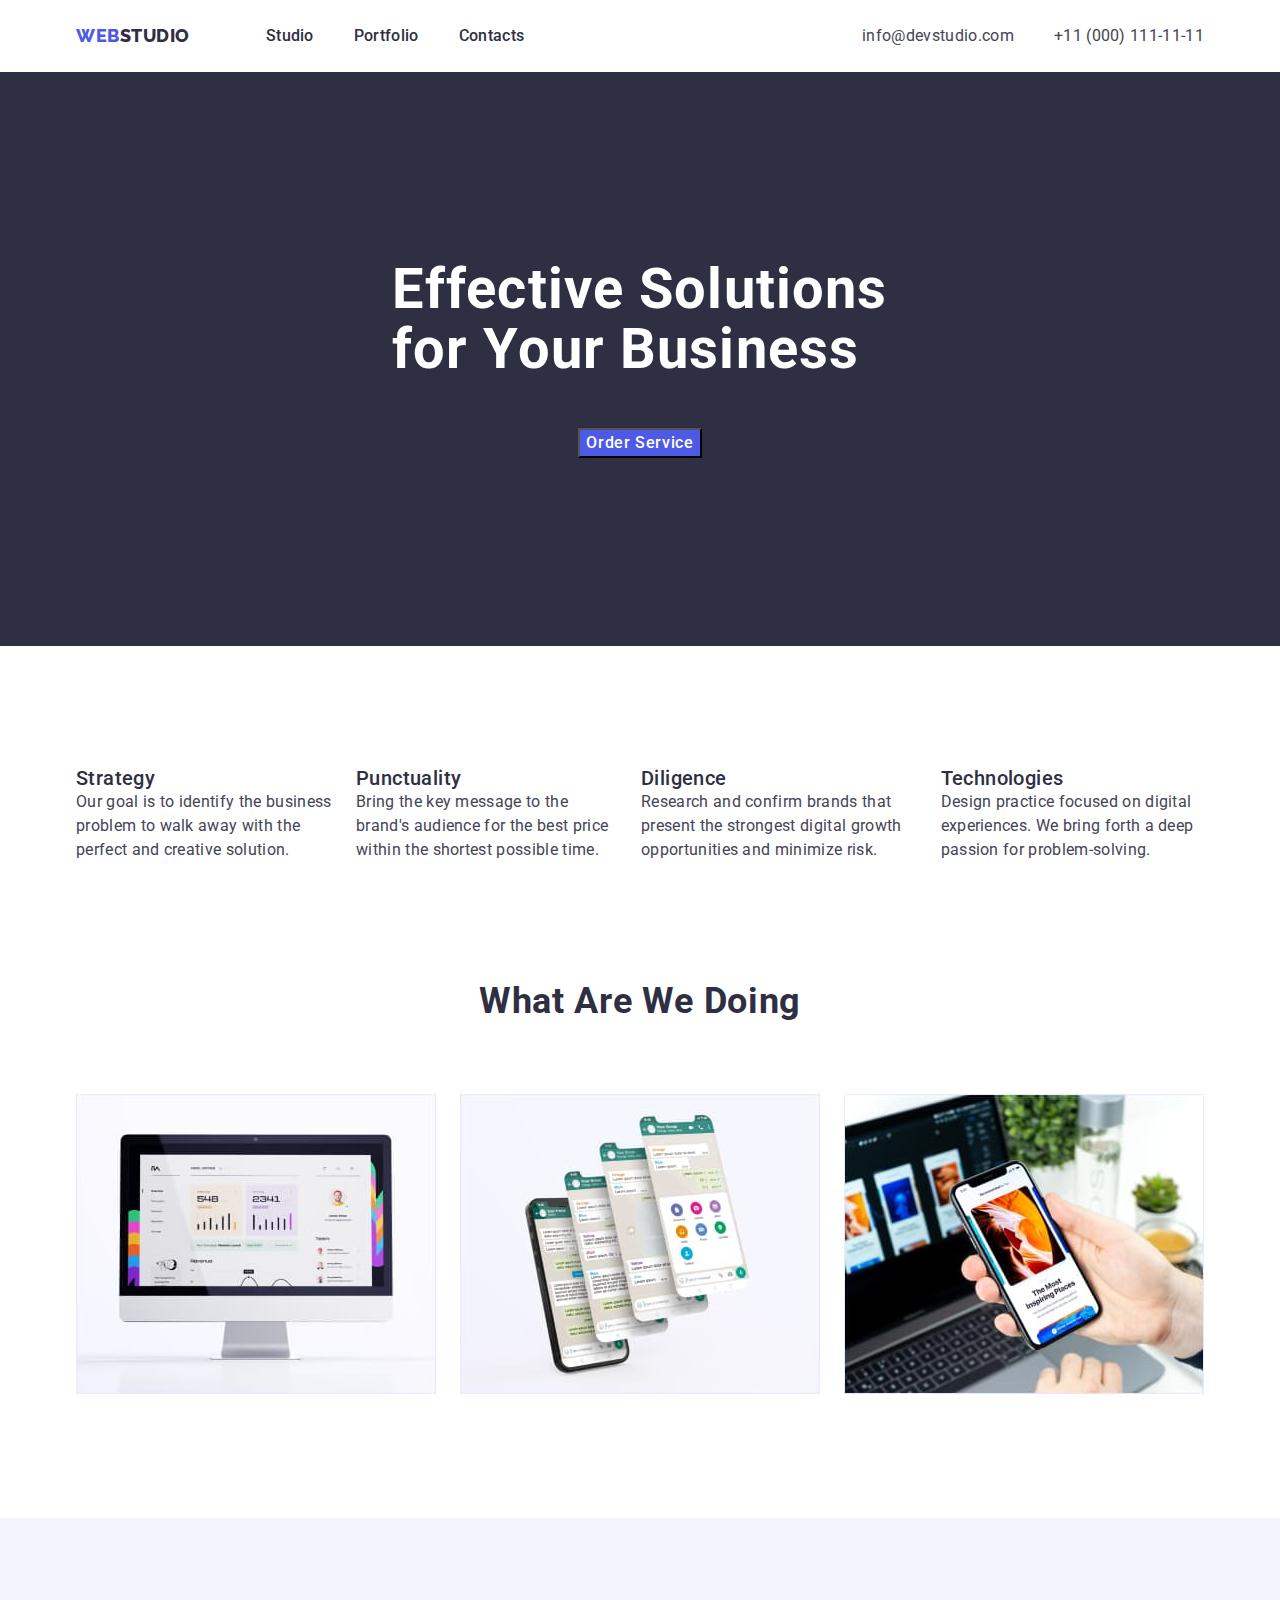
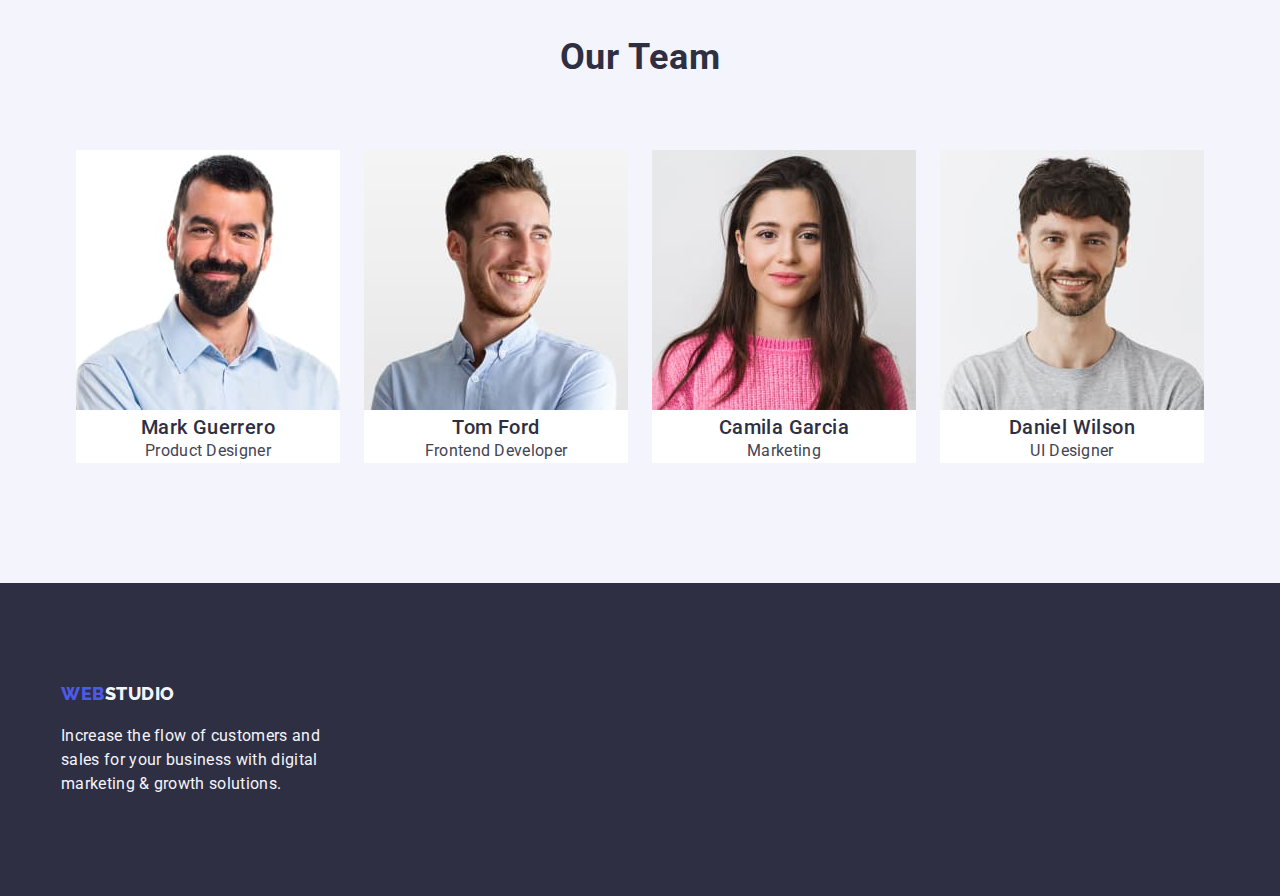
==== index.html @ 067ece96 "updated margins" ====
<!DOCTYPE html>
<html lang="en">
  <head>
    <meta charset="UTF-8" />
    <meta http-equiv="X-UA-Compatible" content="IE=edge" />
    <meta name="viewport" content="width=device-width, initial-scale=1.0" />
    <!-- normalize -->
    <link
      rel="stylesheet"
      href="https://cdnjs.cloudflare.com/ajax/libs/modern-normalize/1.0.0/modern-normalize.min.css"
    />
    <!-- fonts -->
    <link rel="preconnect" href="https://fonts.googleapis.com" />
    <link rel="preconnect" href="https://fonts.gstatic.com" crossorigin />
    <link
      href="https://fonts.googleapis.com/css2?family=Raleway:wght@800&family=Roboto:wght@400;500;700;900&display=swap"
      rel="stylesheet"
    />
    <!-- styles -->
    <link rel="stylesheet" href="./css/styles.css" />
    <title>WebStudio</title>
  </head>
  <body>
    <header class="header">
      <div class="container header-container">
        <nav class="header-nav nav-container">
          <a href="./index.html" class="logo link"
            >Web<span class="logo-secondary">Studio</span></a
          >
          <ul class="list list-container">
            <li><a class="link header-nav" href="./index.html">Studio</a></li>
            <li>
              <a class="link header-nav" href="./portfolio.html">Portfolio</a>
            </li>
            <li><a class="link header-nav" href="">Contacts</a></li>
          </ul>
        </nav>
        <address class="header-nav adress-container">
          <ul class="list sub-adress-container">
            <li>
              <a class="link address" href="mailto:info@devstudio.com"
                >info@devstudio.com</a
              >
            </li>
            <li>
              <a class="link address" href="tel:+110001111111"
                >+11 (000) 111-11-11</a
              >
            </li>
          </ul>
        </address>
      </div>
    </header>
    <main>
      <!-- hero -->
      <section class="hero">
        <div class="container hero-container">
          <h1 class="hero-caption">Effective Solutions for Your Business</h1>
          <button type="button" class="button hero-button">
            Order Service
          </button>
        </div>
      </section>

      <!-- ---goals--- -->
      <section>
        <div class="container goals-container">
          <h2 hidden class="hiden">Our goals</h2>
          <ul class="list goals-wrap">
            <li class="goal-card">
              <h3 class="goals-subtitle">Strategy</h3>
              <p class="goals">
                Our goal is to identify the business problem to walk away with
                the perfect and creative solution.
              </p>
            </li>
            <li class="goal-card">
              <h3 class="goals-subtitle">Punctuality</h3>
              <p class="goals">
                Bring the key message to the brand's audience for the best price
                within the shortest possible time.
              </p>
            </li>
            <li class="goal-card">
              <h3 class="goals-subtitle">Diligence</h3>
              <p class="goals">
                Research and confirm brands that present the strongest digital
                growth opportunities and minimize risk.
              </p>
            </li>
            <li class="goal-card">
              <h3 class="goals-subtitle">Technologies</h3>
              <p class="goals">
                Design practice focused on digital experiences. We bring forth a
                deep passion for problem-solving.
              </p>
            </li>
          </ul>
        </div>
      </section>
      <!-- ----what are we doing--- -->
      <section class="examples">
        <div class="container">
          <h2 class="sections-title">What are we doing</h2>
          <ul class="list examples-wrap">
            <li>
              <img
                src="./images/img1.jpg"
                alt="web site on destop"
                width="360"
                height="300"
              />
            </li>
            <li>
              <img
                src="./images/img2.jpg"
                alt="web site on phone"
                width="360"
                height="300"
              />
            </li>
            <li>
              <img
                src="./images/img3.jpg"
                alt="laptop and phone"
                width="360"
                height="300"
              />
            </li>
          </ul>
        </div>
      </section>
      <!----our team--- -->
      <section class="our-team">
        <div class="container">
          <h2 class="sections-title">Our Team</h2>
          <ul class="list team-wrap">
            <li class="team-card">
              <img
                src="./images/mark.jpg"
                alt="Mark Guerrero"
                width="264"
                height="260"
              />
              <h3 class="worker-name">Mark Guerrero</h3>
              <p class="job-description">Product Designer</p>
            </li>
            <li class="team-card">
              <img
                src="./images/tom.jpg"
                alt="Tom Ford"
                width="264"
                height="260"
              />
              <h3 class="worker-name">Tom Ford</h3>
              <p class="job-description">Frontend Developer</p>
            </li>
            <li class="team-card">
              <img
                src="./images/camila.jpg"
                alt="Camila Garcia"
                width="264"
                height="260"
              />
              <h3 class="worker-name">Camila Garcia</h3>
              <p class="job-description">Marketing</p>
            </li>
            <li class="team-card">
              <img
                src="./images/daniel.jpg"
                alt="Daniel Wilson"
                width="264"
                height="260"
              />
              <h3 class="worker-name">Daniel Wilson</h3>
              <p class="job-description">UI Designer</p>
            </li>
          </ul>
        </div>
      </section>
    </main>
    <footer class="footer">
      <div class="container footer-container">
        <a href="./index.html" class="logo link"
          >Web<span class="logo-secondary-alt">Studio</span></a
        >
        <p class="footer-text">
          Increase the flow of customers and sales for your business with
          digital marketing & growth solutions.
        </p>
      </div>
    </footer>
  </body>
</html>
---- css/styles.css ----
/* pallete */
/* iris rgba(77, 90, 229, 1) links colors*/
/* ocean rgba(64, 75, 191, 1) */
/* NAVY BLUE rgba(46, 47, 66, 1) overlay color*/
/* SLATE rgba(67, 68, 85, 1) body text color*/
/* cloud-color rgba(244, 244, 253, 1) */

*,
*::before,
*::after {
  box-sizing: border-box;
}

p,
h1,
h2,
h3,
h4,
h5,
h6 {
  margin: 0;
}

ul,
ol {
  margin: 0;
  padding: 0;
}

:root {
  --primary-text-color: #434455;
  --secondary-color: #ffffff;
  --navy-blue: #2e2f42;
  --links-text-color: #4d5ae5;
  --cloud-color: #f4f4fd;
  --ocean: #404bbf;
}

.list {
  list-style: none;
}

body {
  color: var(--primary-text-color);
  font-family: "Roboto", sans-serif;
  background-color: var(--secondary-color);
}

.container {
  max-width: 1158px;
  padding-left: 15px;
  padding-right: 15px;
  margin: 0 auto;
  /* outline: 2px solid red; */
}

/* ----------HEADER--------- */
.header-container {
  display: flex;
  align-items: center;
}

.nav-container {
  display: flex;
  align-items: center;
}

.list-container {
  display: flex;
  align-items: center;
  margin-top: 24px;
  margin-bottom: 24px;
  gap: 40px;
}

.adress-container {
  margin-left: auto;
}

.sub-adress-container {
  display: flex;
  align-items: center;
  gap: 40px;
}

.header {
  font-size: 16px;
  line-height: 1.5;
}

.logo {
  font-family: "Raleway", sans-serif;
  font-weight: 800;
  font-size: 18px;
  line-height: 1.17;
  color: var(--links-text-color);
  letter-spacing: 0.03em;
  text-decoration: none;
  text-transform: uppercase;
  margin-right: 76px;
}

.logo-secondary {
  color: var(--navy-blue);
}

.logo-secondary-alt {
  color: var(--cloud-color);
}

.header-nav {
  font-family: inherit;
  font-weight: 500;
  letter-spacing: 0.02em;
  color: var(--navy-blue);
  font-style: normal;
}

.address {
  font-family: inherit;
  font-weight: 400;
  font-style: normal;
  letter-spacing: 0.02em;
  color: var(--primary-text-color);
}

.link {
  text-decoration: none;
}

.link:hover,
.link:focus {
  color: var(--ocean);
}

/* ----------HERO--------- */
.hero {
  background-color: var(--navy-blue);
  padding: 188px;
}

.hero-container {
  /* display: block;
  height: 600px; */
}

.hero-caption {
  font-family: "Roboto";
  font-size: 56px;
  line-height: 1.07;
  letter-spacing: 0.02em;
  color: var(--secondary-color);
  display: block;
  width: 496px;
  margin-left: auto;
  margin-right: auto;
  margin-bottom: 48px;
}

/* ----------buttons--------- */
.button {
  font-family: "Roboto", sans-serif;
  font-weight: 500;
  font-size: 16px;
  line-height: 1.5;
  letter-spacing: 0.04em;
  cursor: pointer;
}

.button:hover,
.button:focus {
  background-color: var(--ocean);
  color: var(--secondary-color);
}

/* ----------button hero--------- */
.hero-button {
  color: var(--secondary-color);
  background-color: var(--links-text-color);
  display: block;
  margin: auto;
}

/* --------buttons portfolio------- */
.portfolio-button {
  background-color: var(--cloud-color);
  color: var(--links-text-color);
}

/* ----------GOALS--------- */

.goals-container {
  margin-top: 120px;
  margin-bottom: 120px;
}

.goals-wrap {
  display: flex;
  align-items: center;
  gap: 24px;
}

.goals {
  font-size: 16px;
  line-height: 1.5;
  letter-spacing: 0.02em;
}

.goal-card {
  width: calc((100%-72px) / 4);
}
.goals-subtitle {
  font-weight: 500;
  font-size: 20px;
  line-height: 1.2;
  letter-spacing: 0.02em;
  color: var(--navy-blue);
}

/* -------WHAT ARE WE DOING------ */
.examples-wrap {
  display: flex;
  align-items: center;
  gap: 24px;
  margin-bottom: 120px;
}

.sections-title {
  font-size: 36px;
  line-height: 1.11;
  text-align: center;
  letter-spacing: 0.02em;
  text-transform: capitalize;
  color: var(--navy-blue);
  margin-bottom: 72px;
}

.hidden {
  position: absolute;
  white-space: nowrap;
  width: 1px;
  height: 1px;
  overflow: hidden;
  border: 0;
  padding: 0;
  clip: rect(0 0 0 0);
  clip-path: inset(50%);
  margin: -1px;
}

/* ----------OUR TEAM--------- */
.team-wrap {
  display: flex;
  align-items: center;
  gap: 24px;
}

.our-team {
  background-color: var(--cloud-color);
  text-align: center;
  letter-spacing: 0.02em;
  padding: 120px 0;
}

.team-card {
  background-color: var(--secondary-color);
}

.worker-name {
  color: var(--navy-blue);
  font-weight: 500;
  font-size: 20px;
  line-height: 1.2;
  letter-spacing: 0.02em;
}

.job-description {
  font-size: 16px;
  line-height: 1.5;
}
/* ----------FOOTER--------- */

.footer-container {
  padding: 100px 0;
}

.footer {
  font-size: 16px;
  line-height: 1.5;
  letter-spacing: 0.02em;
  background-color: var(--navy-blue);
  color: var(--cloud-color);
}

.footer-text {
  display: block;
  width: 264px;
  margin-top: 17.5px;
}

/* ------PAGE 2----- */

/* PROJECTS EXAMPLE */
.examples {
  text-decoration: none;
}

.example-title {
  font-family: inherit;
  font-style: normal;
  font-weight: 500;
  font-size: 20px;
  line-height: 1.2;
  letter-spacing: 0.02em;
  color: var(--navy-blue);
}

.example-description {
  font-family: inherit;
  font-size: 16px;
  line-height: 1.5;
  letter-spacing: 0.02em;
  color: var(--primary-text-color);
}
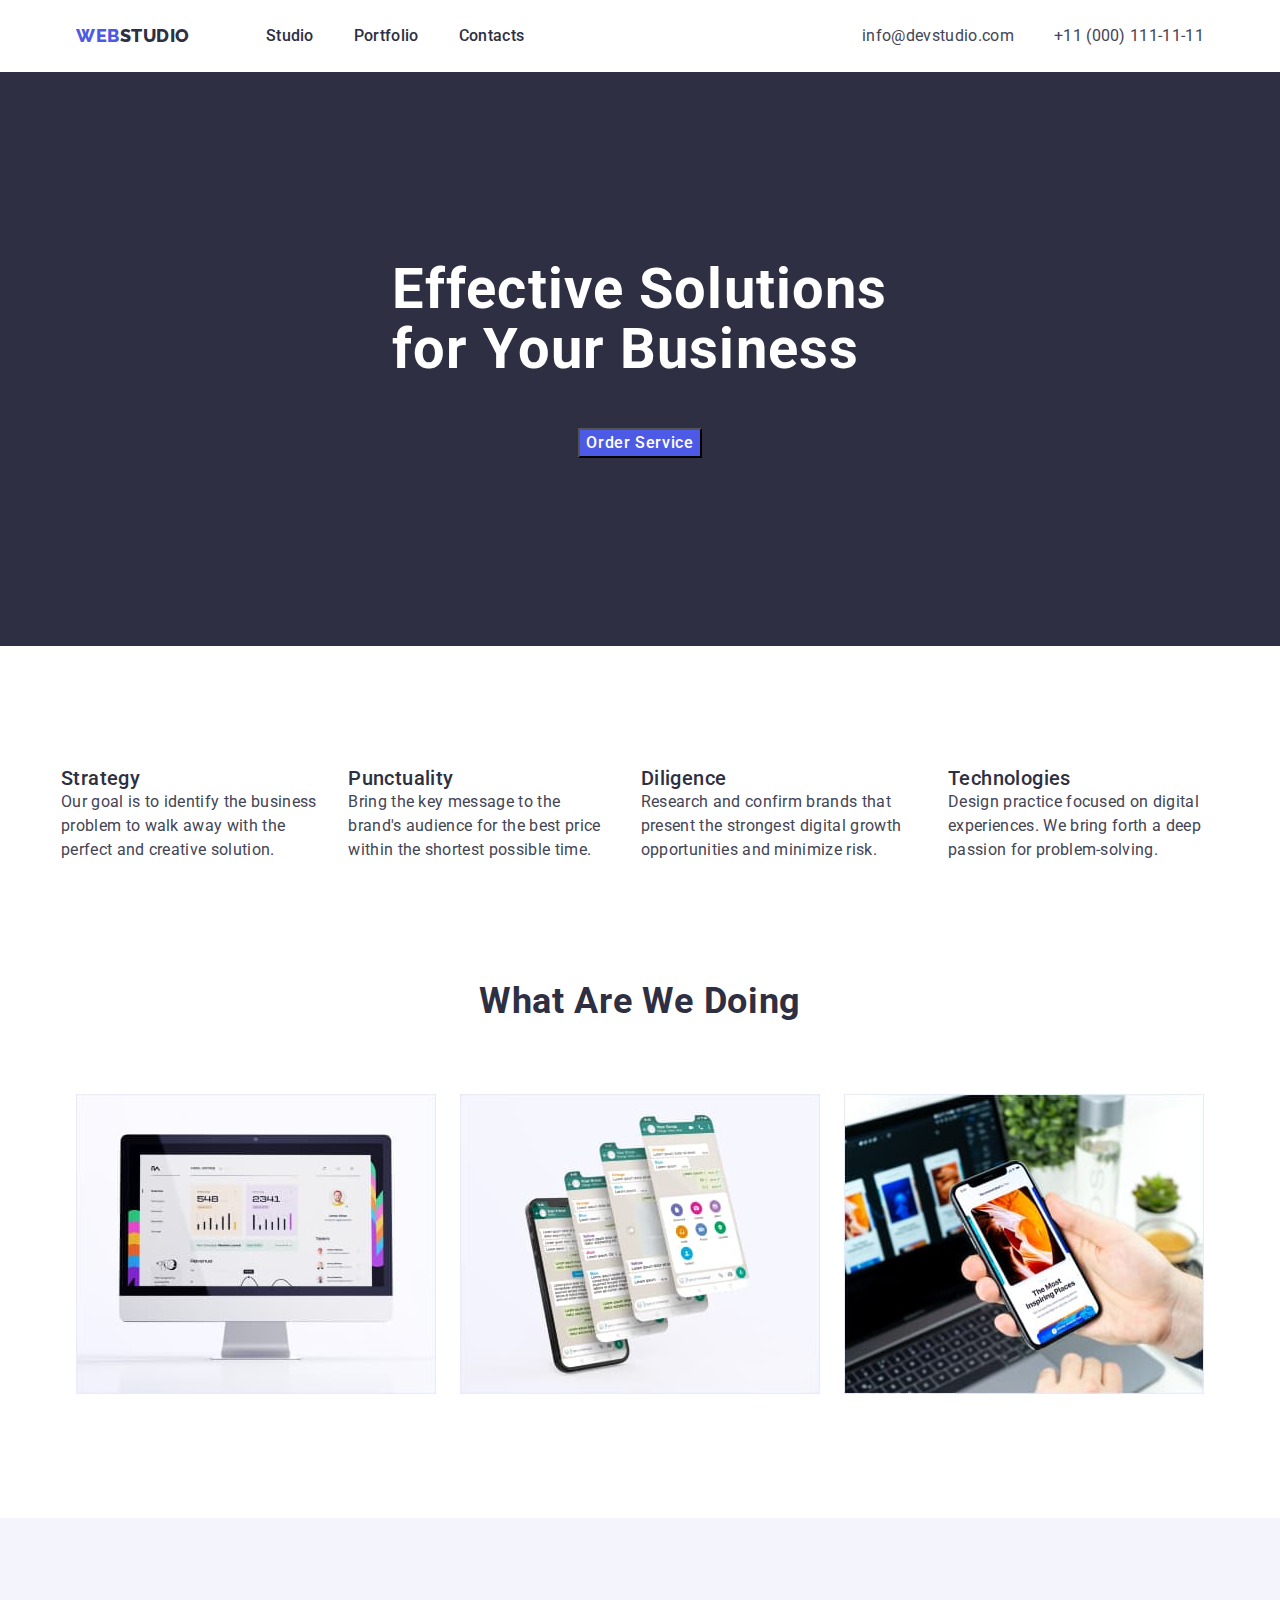
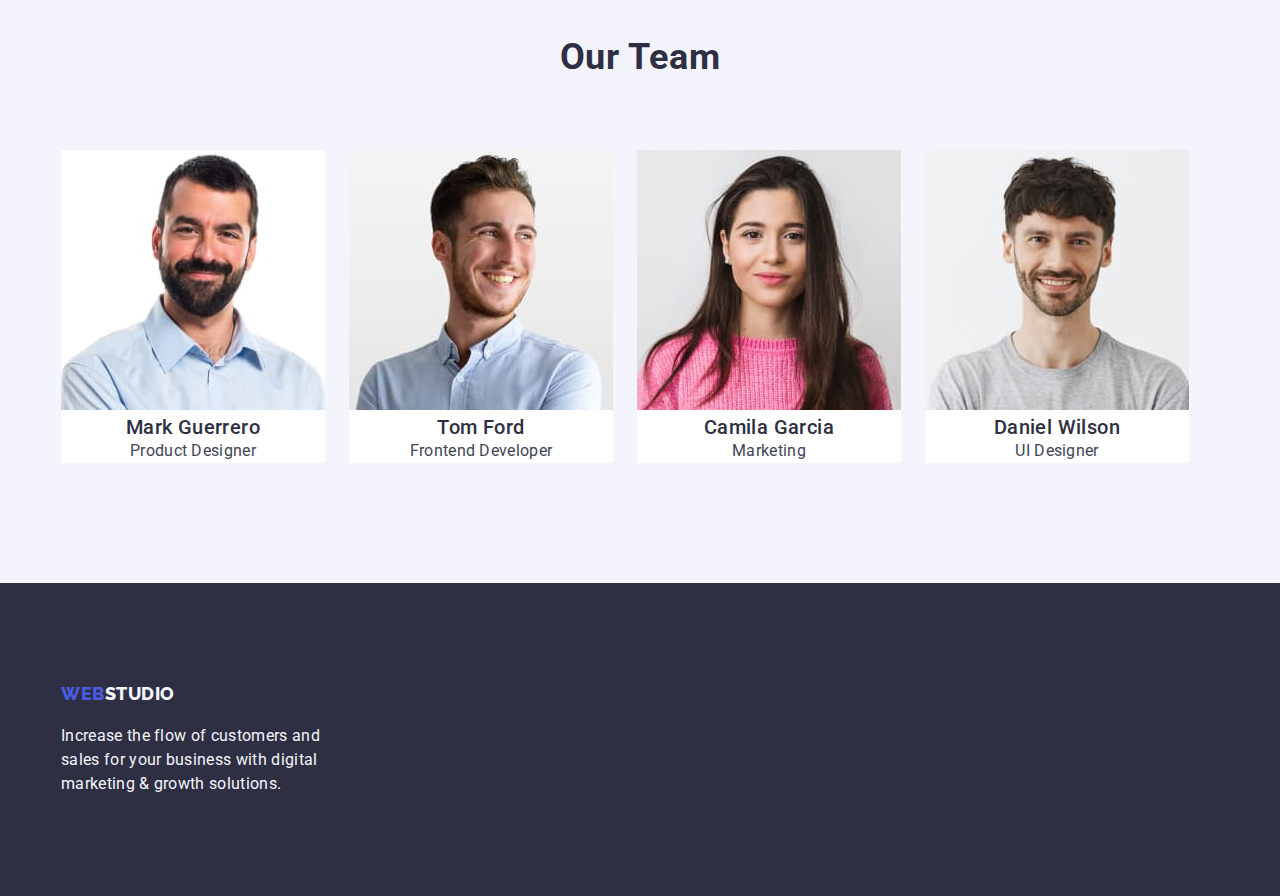
==== commit 172ee90f: "paddings corrections" ====
--- a/index.html
+++ b/index.html
@@ -132,7 +132,7 @@
       </section>
       <!----our team--- -->
       <section class="our-team">
-        <div class="container">
+        <div class="container team-container">
           <h2 class="sections-title">Our Team</h2>
           <ul class="list team-wrap">
             <li class="team-card">
--- a/css/styles.css
+++ b/css/styles.css
@@ -136,12 +136,10 @@
 /* ----------HERO--------- */
 .hero {
   background-color: var(--navy-blue);
-  padding: 188px;
 }
 
 .hero-container {
-  /* display: block;
-  height: 600px; */
+  padding: 188px 0;
 }
 
 .hero-caption {
@@ -190,8 +188,7 @@
 /* ----------GOALS--------- */
 
 .goals-container {
-  margin-top: 120px;
-  margin-bottom: 120px;
+  padding: 120px 0;
 }
 
 .goals-wrap {
@@ -222,7 +219,7 @@
   display: flex;
   align-items: center;
   gap: 24px;
-  margin-bottom: 120px;
+  padding-bottom: 120px;
 }
 
 .sections-title {
@@ -255,11 +252,14 @@
   gap: 24px;
 }
 
+.team-container {
+  padding: 120px 0;
+}
+
 .our-team {
   background-color: var(--cloud-color);
   text-align: center;
   letter-spacing: 0.02em;
-  padding: 120px 0;
 }
 
 .team-card {
@@ -301,6 +301,16 @@
 /* ------PAGE 2----- */
 
 /* PROJECTS EXAMPLE */
+.filter-wrap {
+  display: flex;
+  flex-wrap: wrap;
+}
+
+.examples-wrap {
+  display: flex;
+  flex-wrap: wrap;
+}
+
 .examples {
   text-decoration: none;
 }
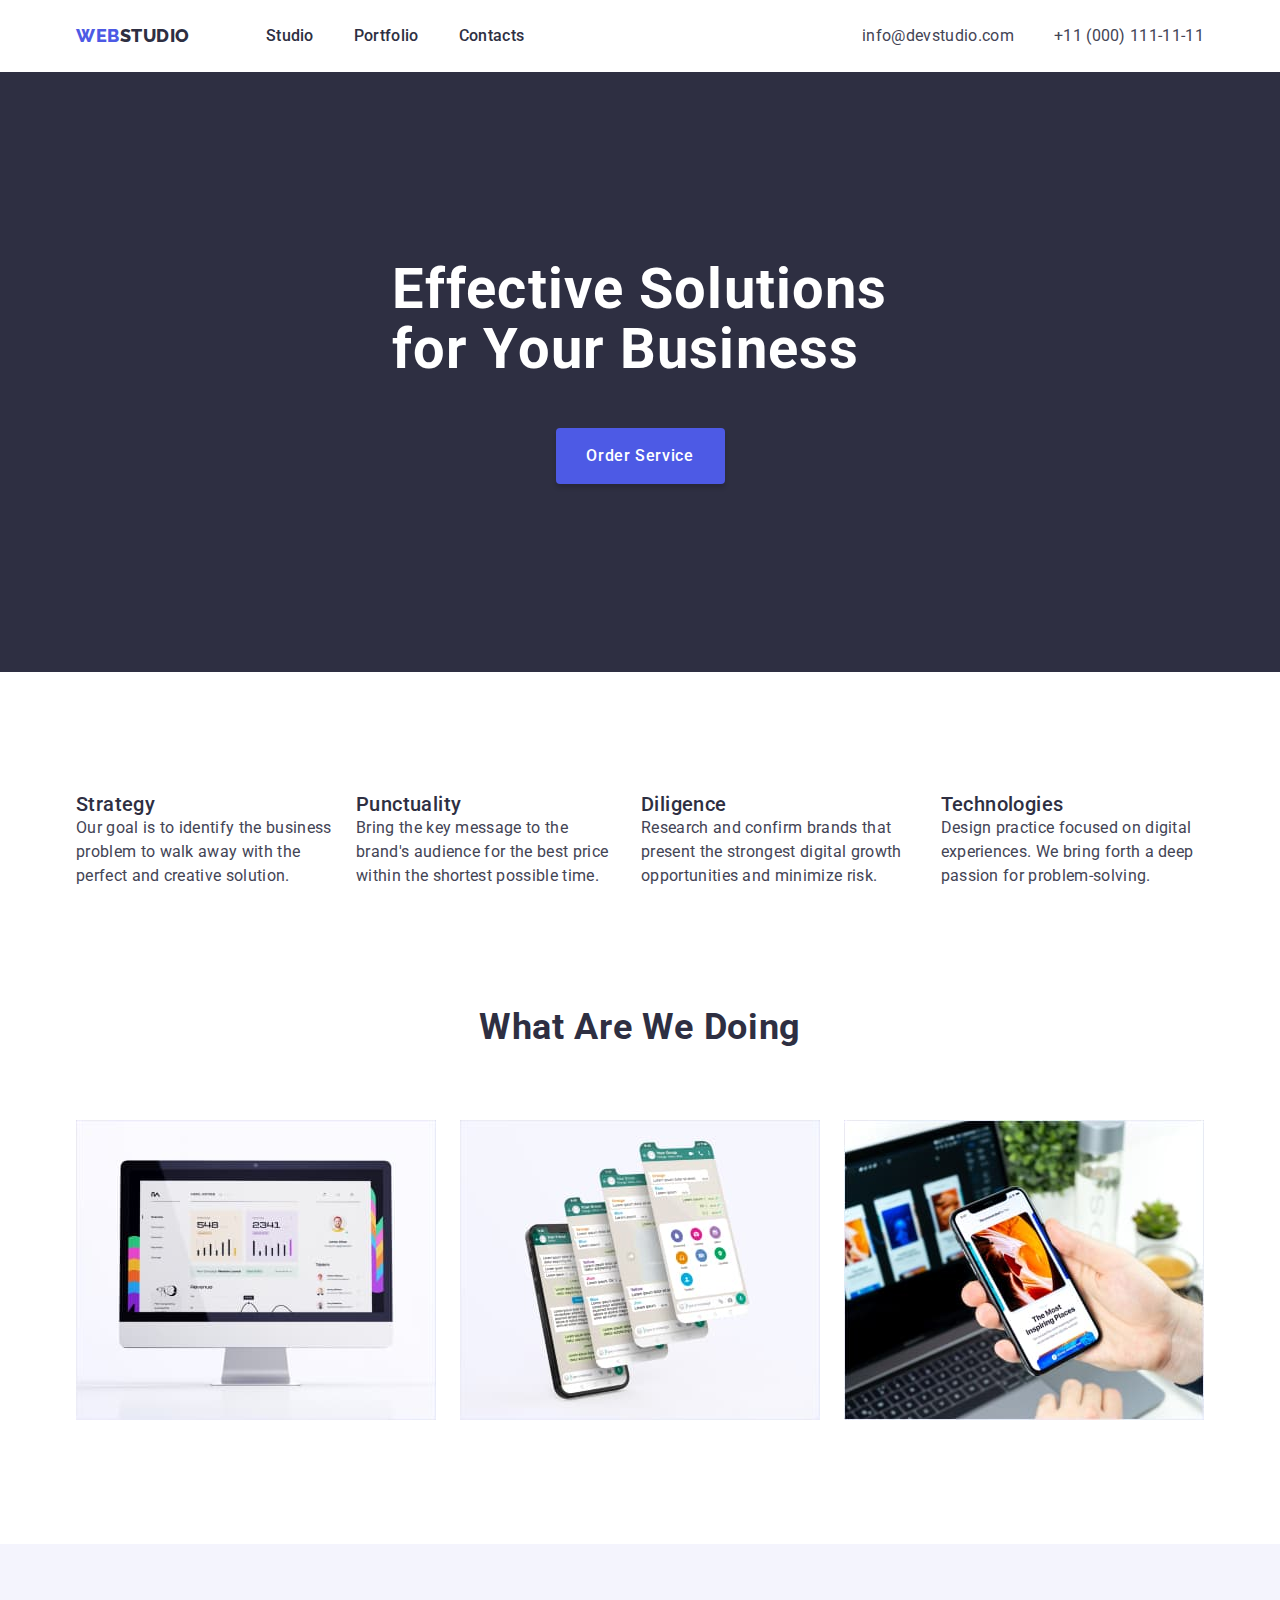
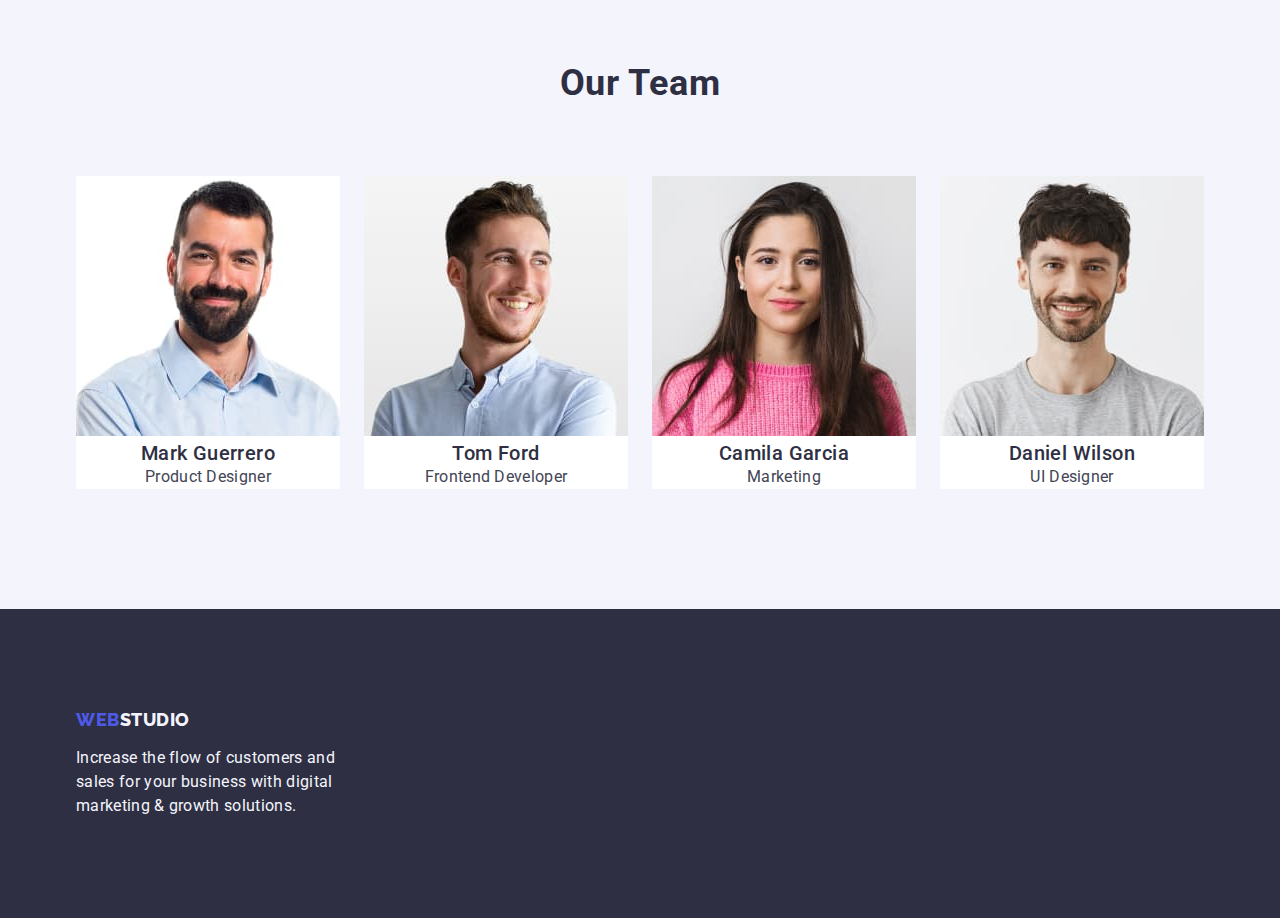
==== commit d4e86c43: "ready for send" ====
--- a/index.html
+++ b/index.html
@@ -63,7 +63,7 @@
       </section>
 
       <!-- ---goals--- -->
-      <section>
+      <section class="goals-section">
         <div class="container goals-container">
           <h2 hidden class="hiden">Our goals</h2>
           <ul class="list goals-wrap">
@@ -99,7 +99,7 @@
         </div>
       </section>
       <!-- ----what are we doing--- -->
-      <section class="examples">
+      <section class="examples-list">
         <div class="container">
           <h2 class="sections-title">What are we doing</h2>
           <ul class="list examples-wrap">
--- a/css/styles.css
+++ b/css/styles.css
@@ -5,11 +5,11 @@
 /* SLATE rgba(67, 68, 85, 1) body text color*/
 /* cloud-color rgba(244, 244, 253, 1) */
 
-*,
+/* *,
 *::before,
 *::after {
   box-sizing: border-box;
-}
+} */
 
 p,
 h1,
@@ -68,8 +68,6 @@
 .list-container {
   display: flex;
   align-items: center;
-  margin-top: 24px;
-  margin-bottom: 24px;
   gap: 40px;
 }
 
@@ -114,6 +112,8 @@
   letter-spacing: 0.02em;
   color: var(--navy-blue);
   font-style: normal;
+  padding-top: 24px;
+  padding-bottom: 24px;
 }
 
 .address {
@@ -136,10 +136,11 @@
 /* ----------HERO--------- */
 .hero {
   background-color: var(--navy-blue);
+  padding-top: 188px;
+  padding-bottom: 188px;
 }
 
 .hero-container {
-  padding: 188px 0;
 }
 
 .hero-caption {
@@ -163,6 +164,8 @@
   line-height: 1.5;
   letter-spacing: 0.04em;
   cursor: pointer;
+  border-radius: 4px;
+  border: none;
 }
 
 .button:hover,
@@ -177,17 +180,21 @@
   background-color: var(--links-text-color);
   display: block;
   margin: auto;
+  width: 169px;
+  height: 56px;
+  box-shadow: 0px 4px 4px rgba(0, 0, 0, 0.15);
 }
 
 /* --------buttons portfolio------- */
 .portfolio-button {
   background-color: var(--cloud-color);
   color: var(--links-text-color);
+  padding: 12px 24px 12px 24px;
 }
 
 /* ----------GOALS--------- */
 
-.goals-container {
+.goals-section {
   padding: 120px 0;
 }
 
@@ -215,11 +222,14 @@
 }
 
 /* -------WHAT ARE WE DOING------ */
+.examples-list {
+  padding-bottom: 120px;
+}
+
 .examples-wrap {
   display: flex;
   align-items: center;
   gap: 24px;
-  padding-bottom: 120px;
 }
 
 .sections-title {
@@ -246,6 +256,11 @@
 }
 
 /* ----------OUR TEAM--------- */
+.our-team {
+  padding-top: 120px;
+  padding-bottom: 120px;
+}
+
 .team-wrap {
   display: flex;
   align-items: center;
@@ -253,7 +268,6 @@
 }
 
 .team-container {
-  padding: 120px 0;
 }
 
 .our-team {
@@ -281,7 +295,6 @@
 /* ----------FOOTER--------- */
 
 .footer-container {
-  padding: 100px 0;
 }
 
 .footer {
@@ -290,12 +303,19 @@
   letter-spacing: 0.02em;
   background-color: var(--navy-blue);
   color: var(--cloud-color);
+  padding-top: 100px;
+  padding-bottom: 100px;
+}
+
+.footer .logo {
+  display: inline-block;
+  margin-bottom: 16px;
 }
 
 .footer-text {
   display: block;
   width: 264px;
-  margin-top: 17.5px;
+  /* margin-top: 16px; */
 }
 
 /* ------PAGE 2----- */
@@ -304,15 +324,23 @@
 .filter-wrap {
   display: flex;
   flex-wrap: wrap;
+  gap: 24px;
+  justify-content: center;
+  padding-bottom: 72px;
+  padding-top: 96px;
 }
 
 .examples-wrap {
   display: flex;
   flex-wrap: wrap;
+  row-gap: 48px;
+  column-gap: 24px;
 }
 
 .examples {
-  text-decoration: none;
+  border: 1px solid #e7e9fc;
+  display: inline-block;
+  padding-bottom: 32px;
 }
 
 .example-title {
@@ -323,6 +351,8 @@
   line-height: 1.2;
   letter-spacing: 0.02em;
   color: var(--navy-blue);
+  margin-bottom: 8px;
+  margin-top: 32px;
 }
 
 .example-description {
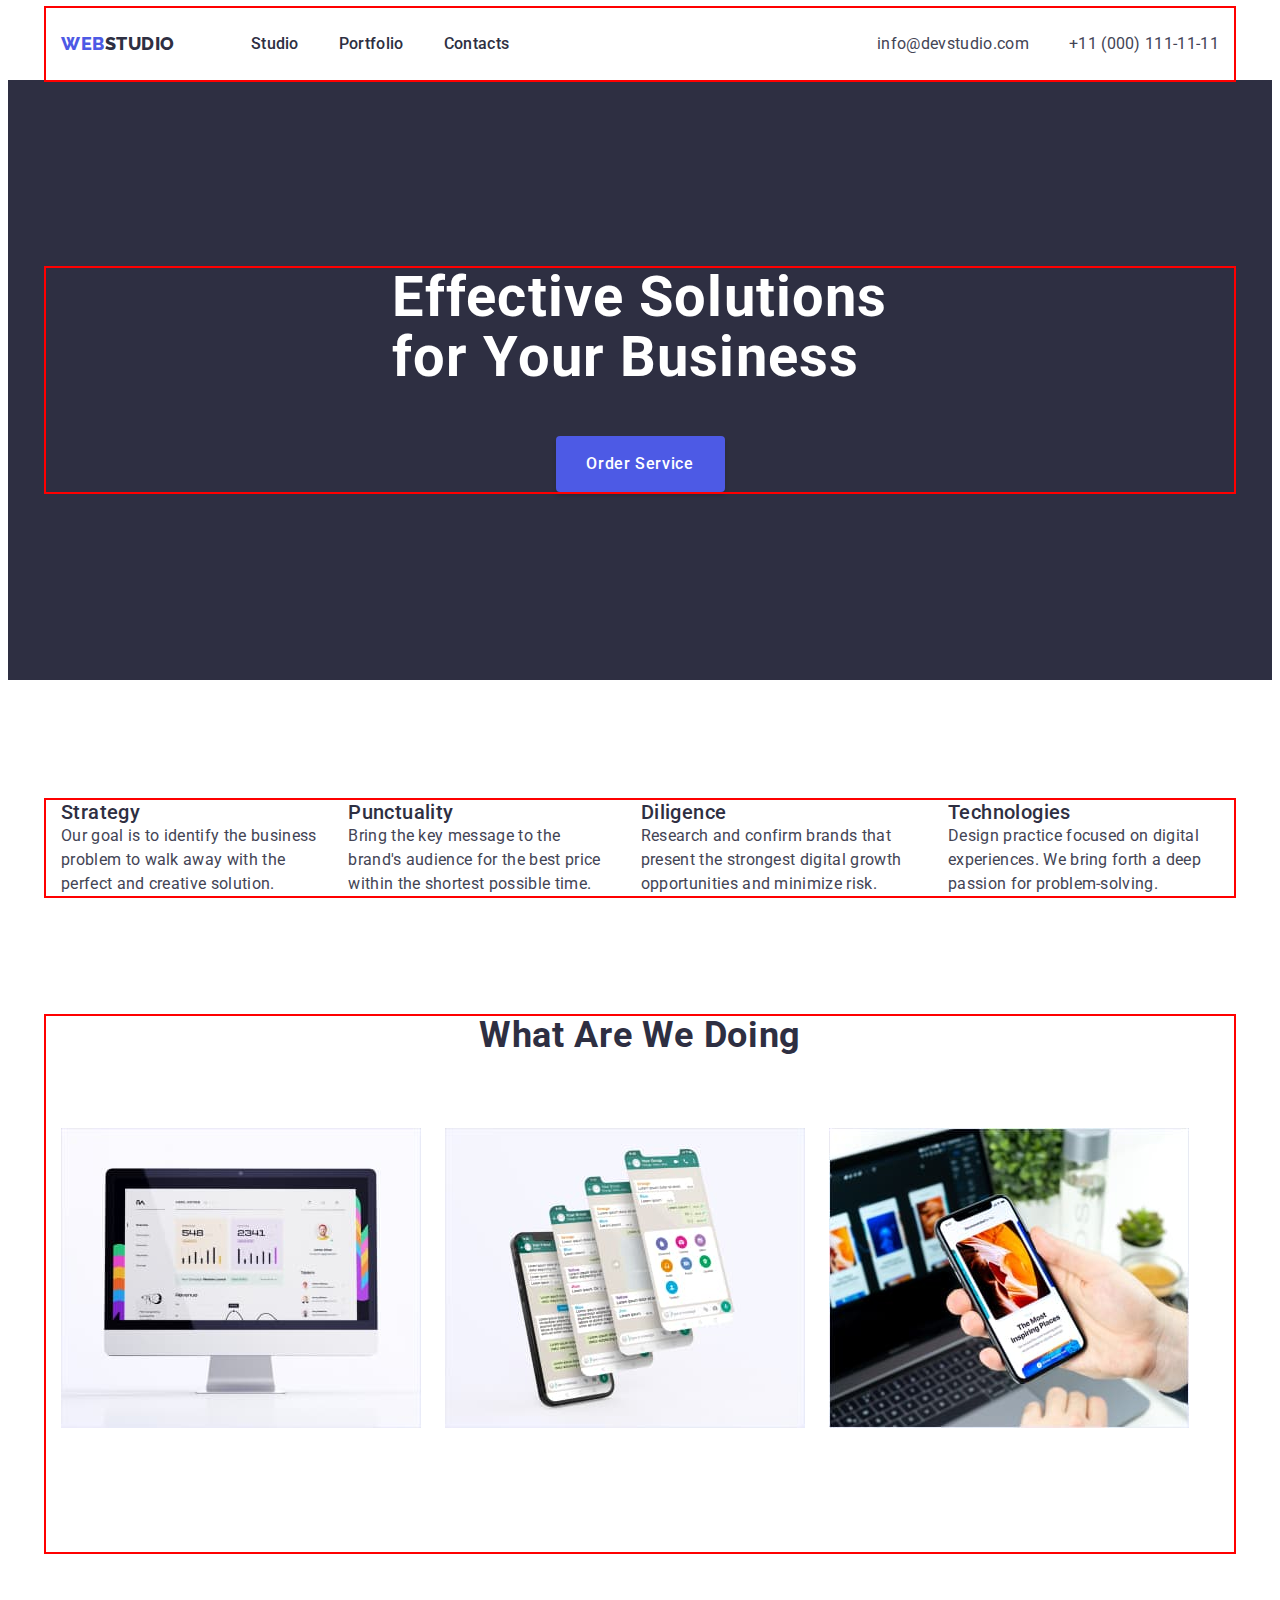
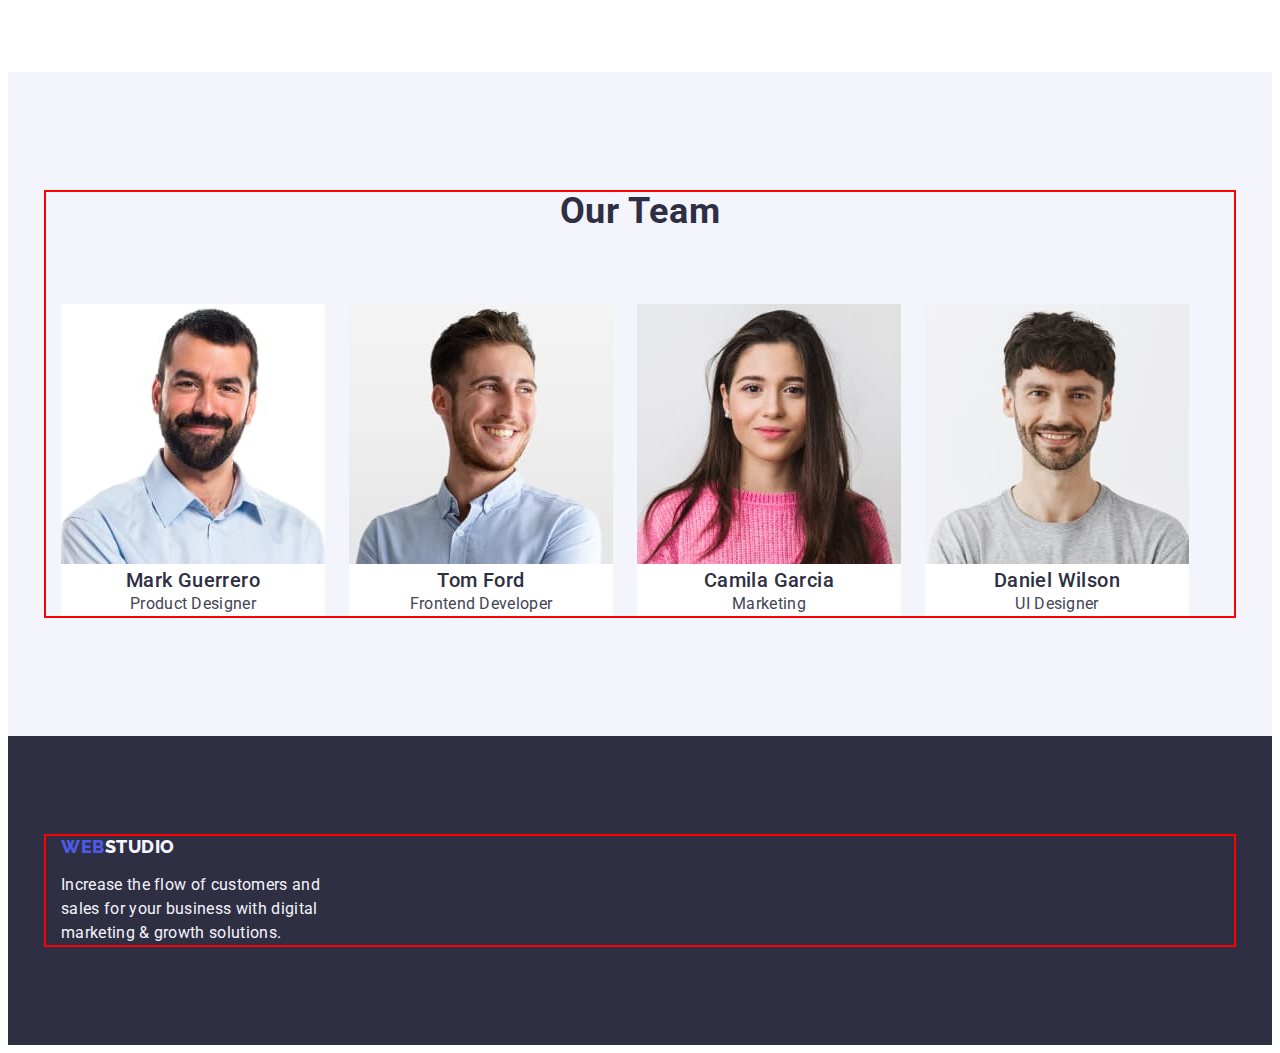
==== commit 976ac8b0: "updated before sending" ====
--- a/index.html
+++ b/index.html
@@ -7,7 +7,10 @@
     <!-- normalize -->
     <link
       rel="stylesheet"
-      href="https://cdnjs.cloudflare.com/ajax/libs/modern-normalize/1.0.0/modern-normalize.min.css"
+      href="https://cdnjs.cloudflare.com/ajax/libs/modern-normalize/2.0.0/modern-normalize.min.css"
+      integrity="sha512-4xo8blKMVCiXpTaLzQSLSw3KFOVPWhm/TRtuPVc4WG6kUgjH6J03IBuG7JZPkcWMxJ5huwaBpOpnwYElP/m6wg=="
+      crossorigin="anonymous"
+      referrerpolicy="no-referrer"
     />
     <!-- fonts -->
     <link rel="preconnect" href="https://fonts.googleapis.com" />
--- a/css/styles.css
+++ b/css/styles.css
@@ -51,7 +51,7 @@
   padding-left: 15px;
   padding-right: 15px;
   margin: 0 auto;
-  /* outline: 2px solid red; */
+  outline: 2px solid red;
 }
 
 /* ----------HEADER--------- */
@@ -335,6 +335,7 @@
   flex-wrap: wrap;
   row-gap: 48px;
   column-gap: 24px;
+  padding-bottom: 120px;
 }
 
 .examples {
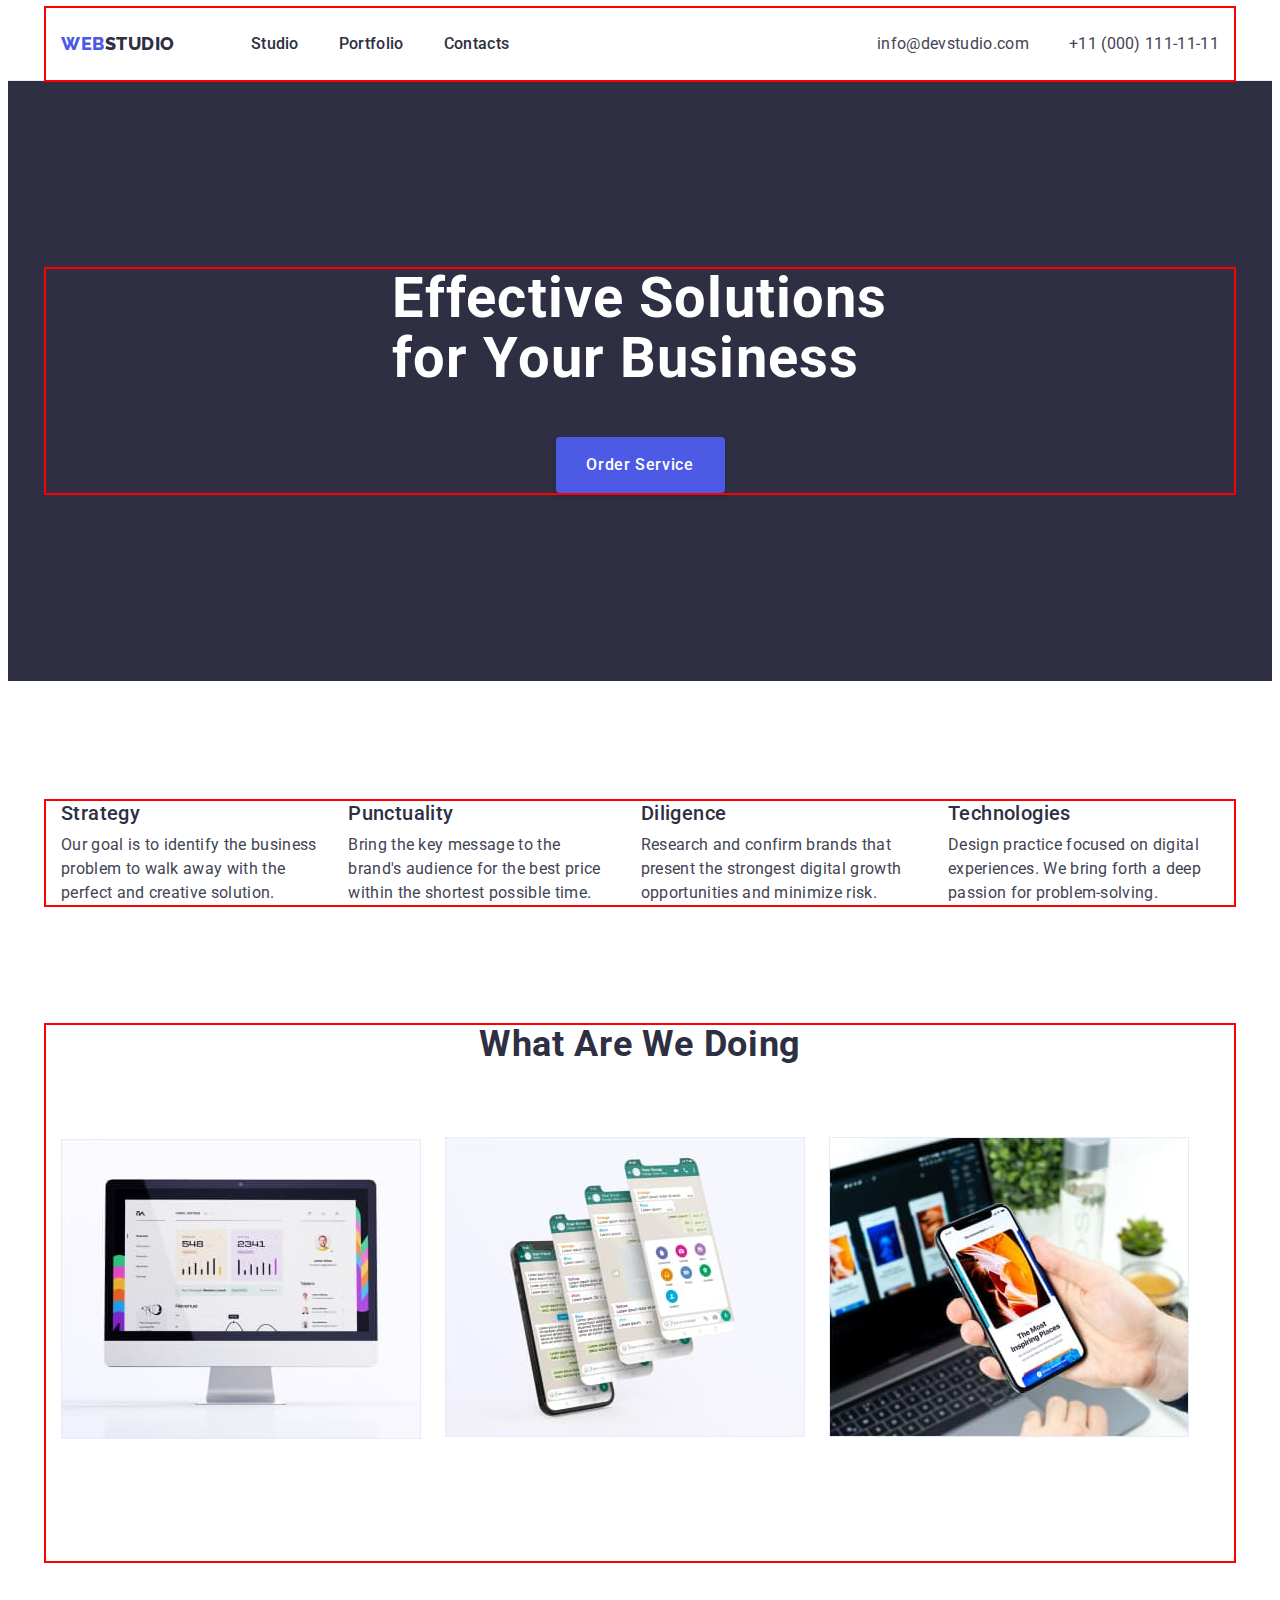
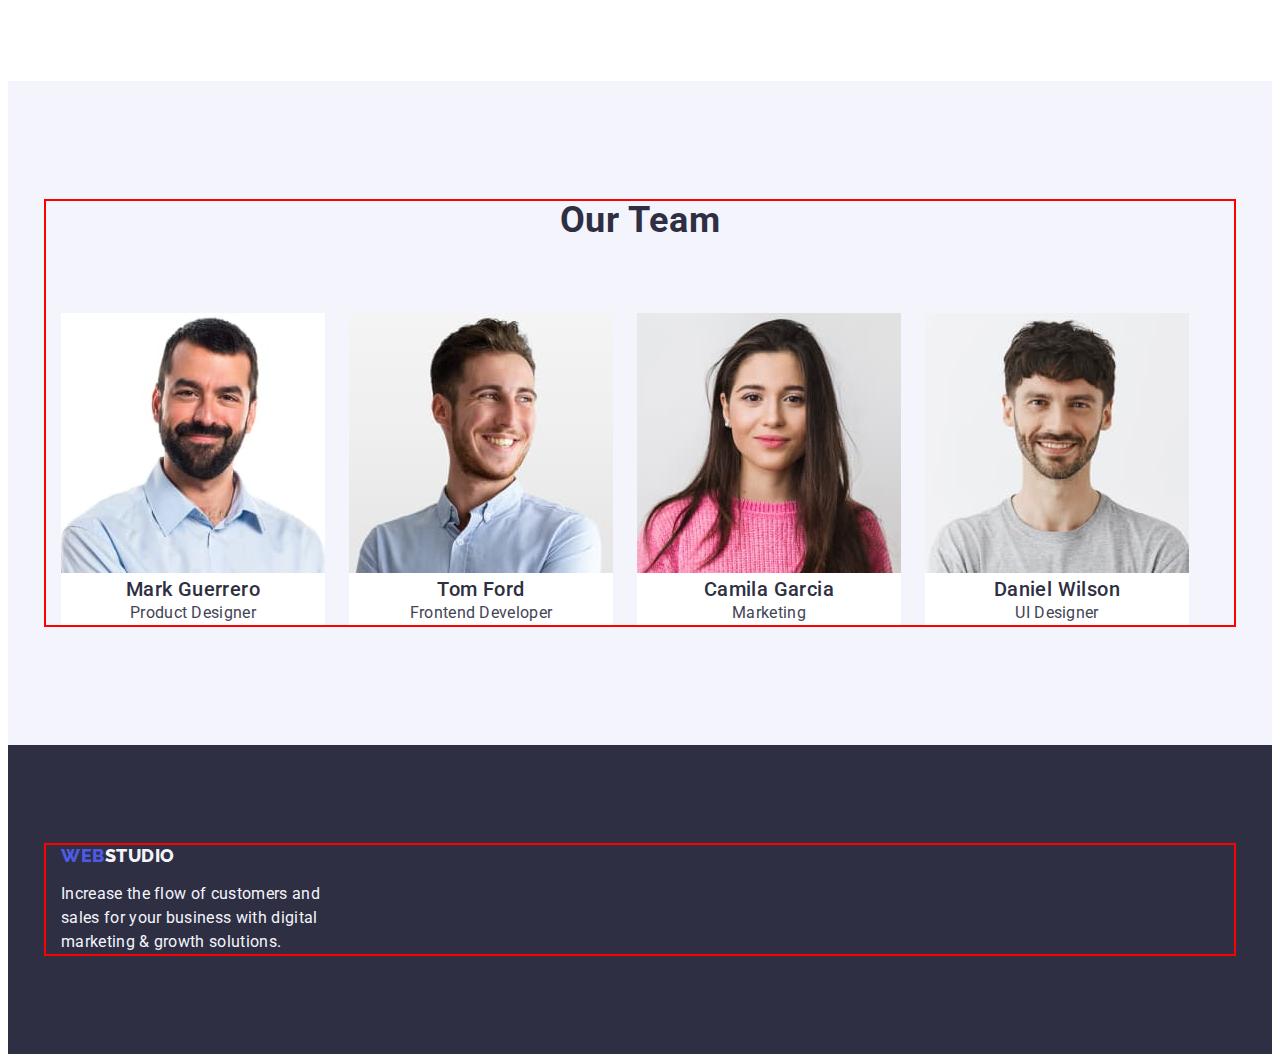
==== commit 81af4140: "first update" ====
--- a/index.html
+++ b/index.html
@@ -108,6 +108,7 @@
           <ul class="list examples-wrap">
             <li>
               <img
+                class="example-picture"
                 src="./images/img1.jpg"
                 alt="web site on destop"
                 width="360"
@@ -116,6 +117,7 @@
             </li>
             <li>
               <img
+                class="picture"
                 src="./images/img2.jpg"
                 alt="web site on phone"
                 width="360"
@@ -124,6 +126,7 @@
             </li>
             <li>
               <img
+                class="picture"
                 src="./images/img3.jpg"
                 alt="laptop and phone"
                 width="360"
--- a/css/styles.css
+++ b/css/styles.css
@@ -84,6 +84,7 @@
 .header {
   font-size: 16px;
   line-height: 1.5;
+  border-bottom: 1px solid #e7e9fc;
 }
 
 .logo {
@@ -150,7 +151,7 @@
   letter-spacing: 0.02em;
   color: var(--secondary-color);
   display: block;
-  width: 496px;
+  max-width: 496px;
   margin-left: auto;
   margin-right: auto;
   margin-bottom: 48px;
@@ -180,7 +181,7 @@
   background-color: var(--links-text-color);
   display: block;
   margin: auto;
-  width: 169px;
+  min-width: 169px;
   height: 56px;
   box-shadow: 0px 4px 4px rgba(0, 0, 0, 0.15);
 }
@@ -219,6 +220,7 @@
   line-height: 1.2;
   letter-spacing: 0.02em;
   color: var(--navy-blue);
+  margin-bottom: 8px;
 }
 
 /* -------WHAT ARE WE DOING------ */
@@ -226,6 +228,9 @@
   padding-bottom: 120px;
 }
 
+.example-picture {
+  display: block;
+}
 .examples-wrap {
   display: flex;
   align-items: center;
@@ -363,3 +368,7 @@
   letter-spacing: 0.02em;
   color: var(--primary-text-color);
 }
+
+.portfolio-pic {
+  display: block;
+}
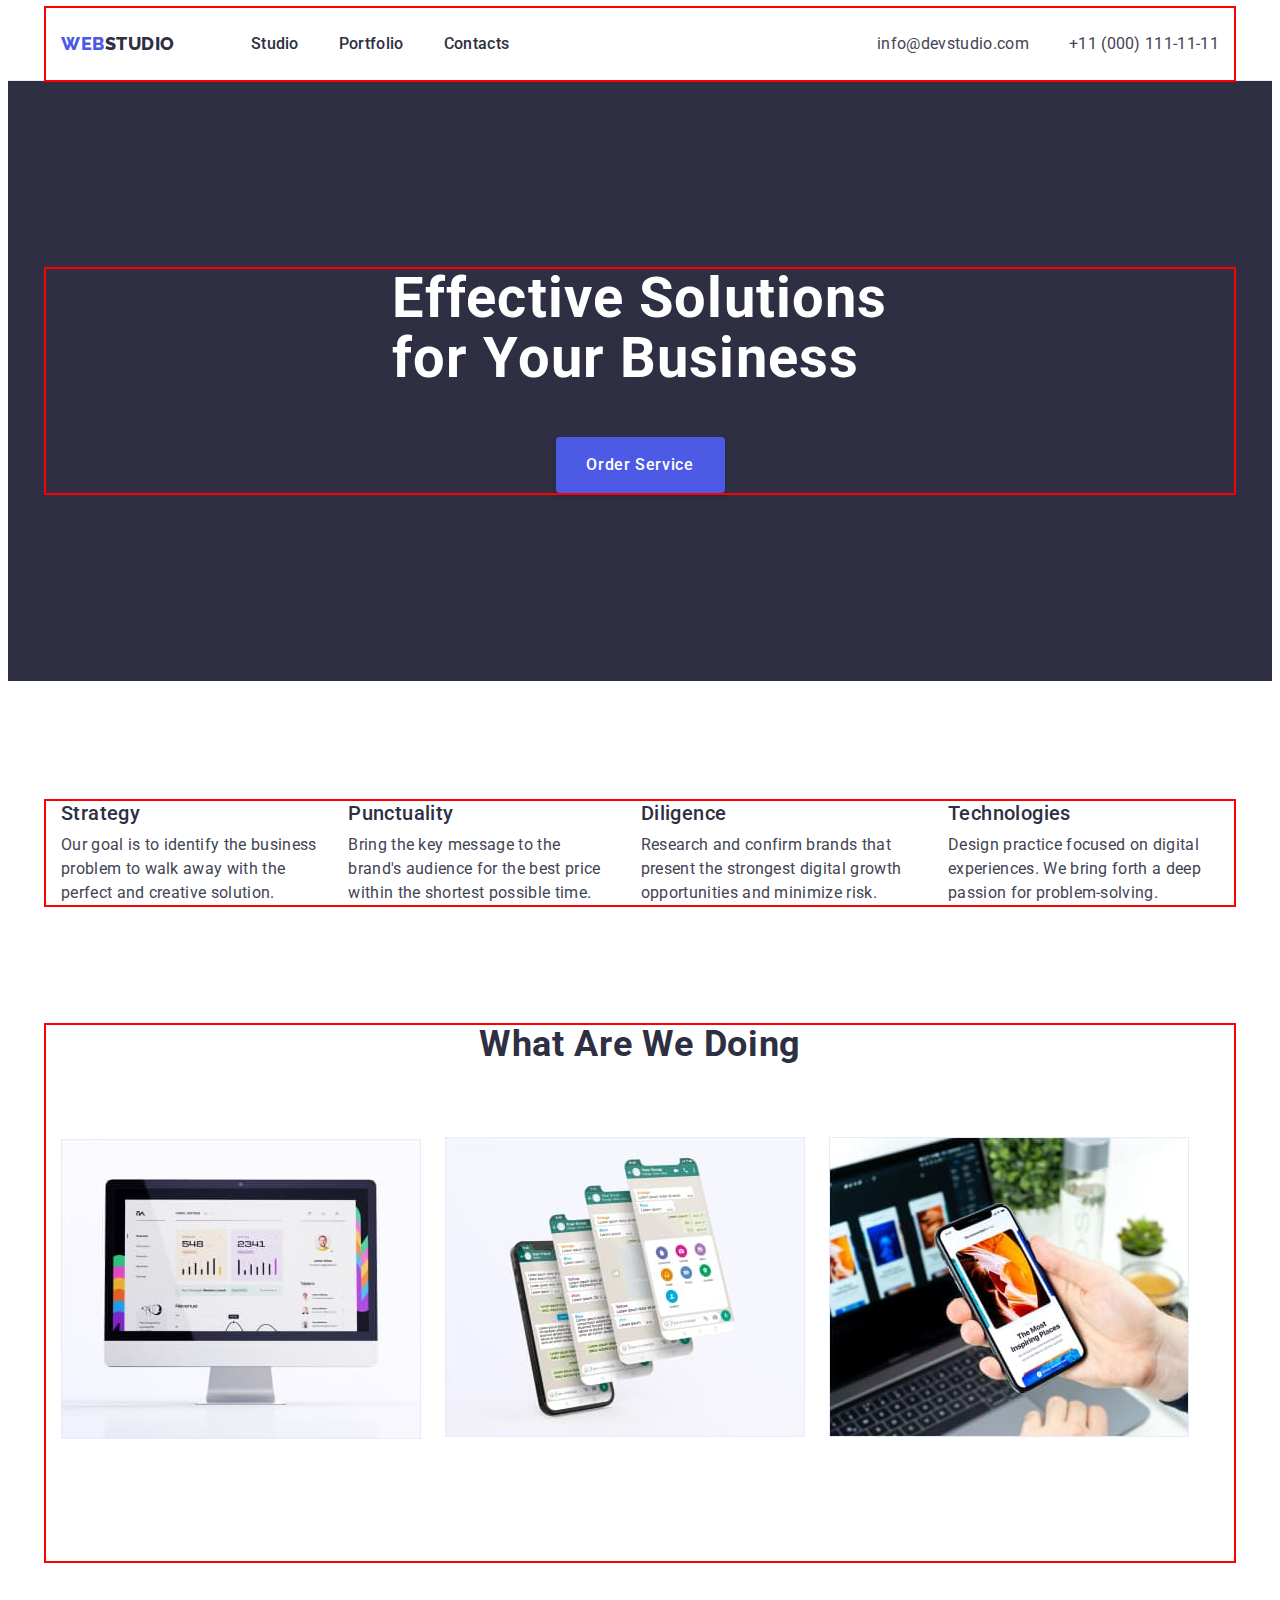
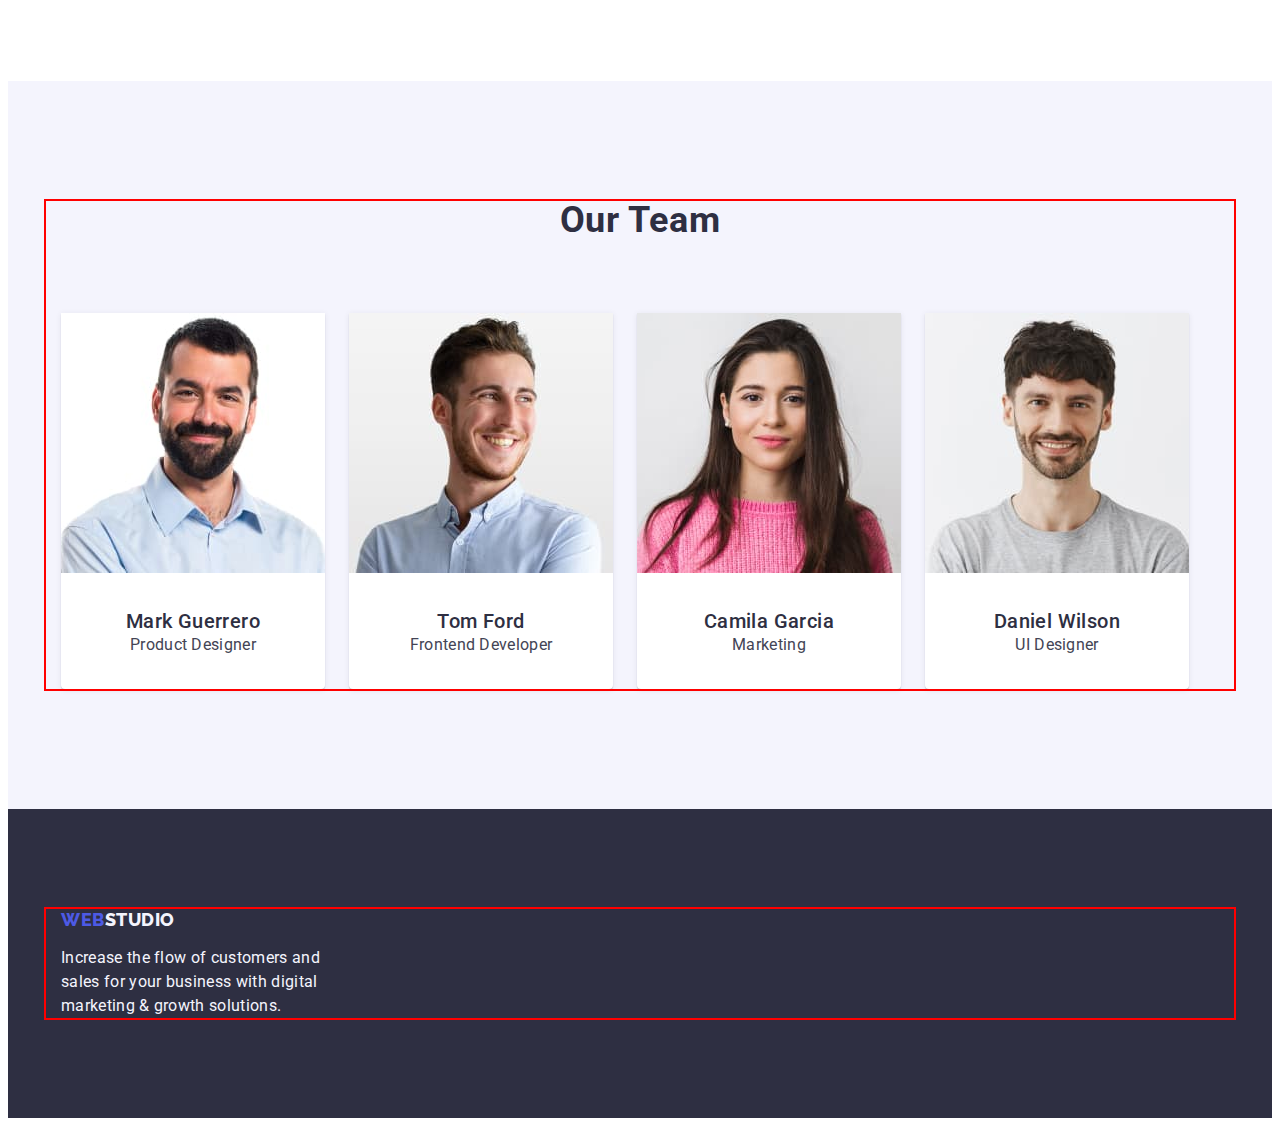
==== commit 939c0baa: "updated sections" ====
--- a/index.html
+++ b/index.html
@@ -148,8 +148,10 @@
                 width="264"
                 height="260"
               />
-              <h3 class="worker-name">Mark Guerrero</h3>
-              <p class="job-description">Product Designer</p>
+              <div class="worker-container">
+                <h3 class="worker-name">Mark Guerrero</h3>
+                <p class="job-description">Product Designer</p>
+              </div>
             </li>
             <li class="team-card">
               <img
@@ -158,8 +160,10 @@
                 width="264"
                 height="260"
               />
-              <h3 class="worker-name">Tom Ford</h3>
-              <p class="job-description">Frontend Developer</p>
+              <div class="worker-container">
+                <h3 class="worker-name">Tom Ford</h3>
+                <p class="job-description">Frontend Developer</p>
+              </div>
             </li>
             <li class="team-card">
               <img
@@ -168,8 +172,10 @@
                 width="264"
                 height="260"
               />
-              <h3 class="worker-name">Camila Garcia</h3>
-              <p class="job-description">Marketing</p>
+              <div class="worker-container">
+                <h3 class="worker-name">Camila Garcia</h3>
+                <p class="job-description">Marketing</p>
+              </div>
             </li>
             <li class="team-card">
               <img
@@ -178,8 +184,10 @@
                 width="264"
                 height="260"
               />
-              <h3 class="worker-name">Daniel Wilson</h3>
-              <p class="job-description">UI Designer</p>
+              <div class="worker-container">
+                <h3 class="worker-name">Daniel Wilson</h3>
+                <p class="job-description">UI Designer</p>
+              </div>
             </li>
           </ul>
         </div>
--- a/css/styles.css
+++ b/css/styles.css
@@ -275,6 +275,10 @@
 .team-container {
 }
 
+.worker-container {
+  padding: 32px 16px;
+}
+
 .our-team {
   background-color: var(--cloud-color);
   text-align: center;
@@ -283,6 +287,9 @@
 
 .team-card {
   background-color: var(--secondary-color);
+  box-shadow: 0px 1px 6px rgba(46, 47, 66, 0.08),
+    0px 1px 1px rgba(46, 47, 66, 0.16), 0px 2px 1px rgba(46, 47, 66, 0.08);
+  border-radius: 0px 0px 4px 4px;
 }
 
 .worker-name {
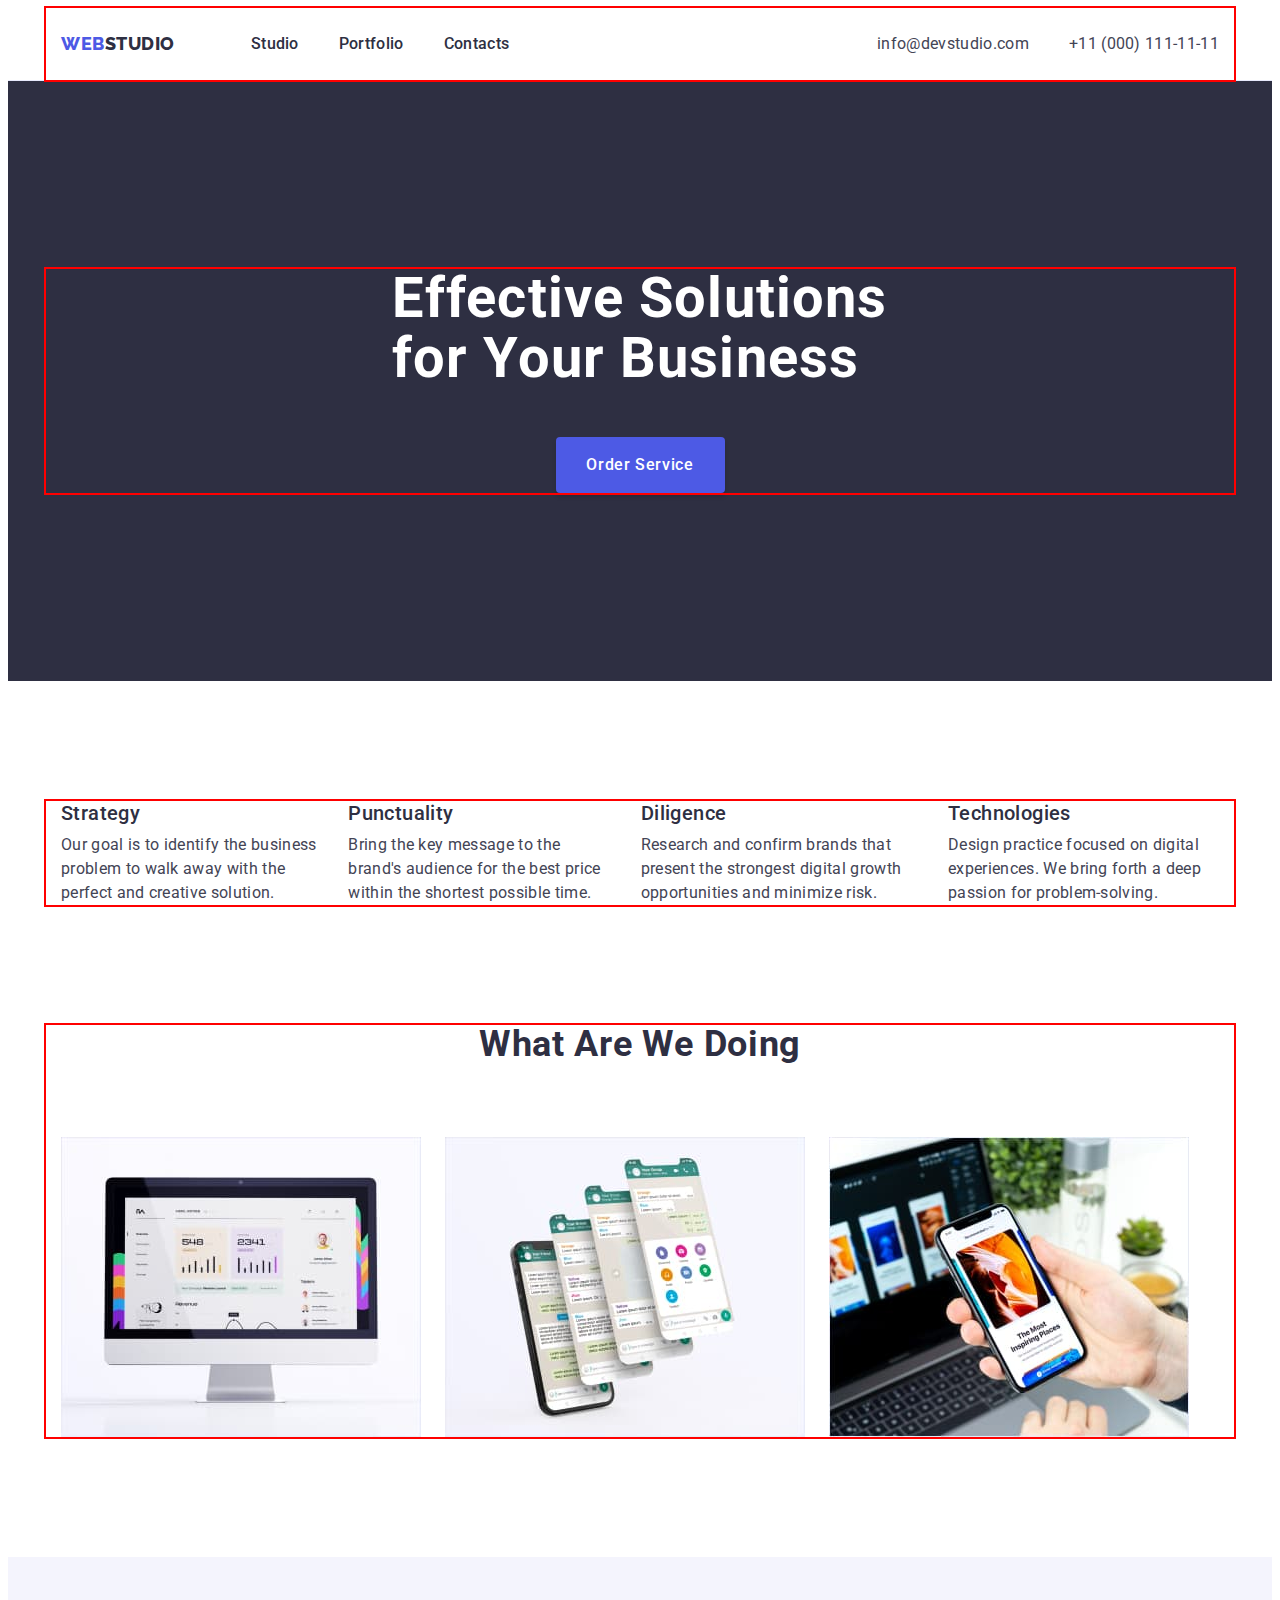
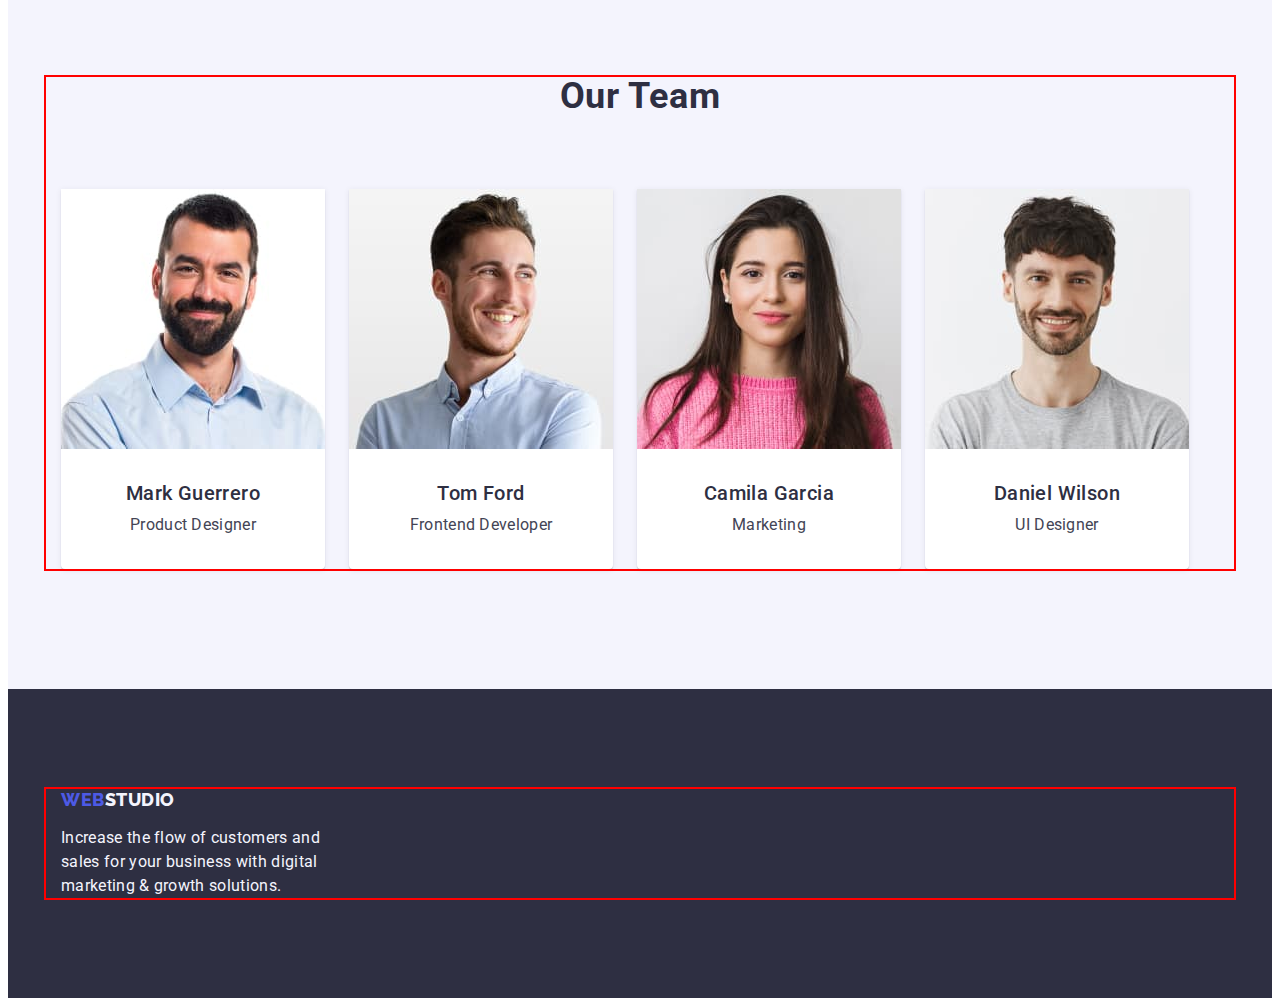
==== commit a4450fa9: "almost sure that it is finish" ====
--- a/index.html
+++ b/index.html
@@ -106,7 +106,7 @@
         <div class="container">
           <h2 class="sections-title">What are we doing</h2>
           <ul class="list examples-wrap">
-            <li>
+            <li class="pic-example">
               <img
                 class="example-picture"
                 src="./images/img1.jpg"
@@ -115,7 +115,7 @@
                 height="300"
               />
             </li>
-            <li>
+            <li class="pic-example">
               <img
                 class="picture"
                 src="./images/img2.jpg"
@@ -124,7 +124,7 @@
                 height="300"
               />
             </li>
-            <li>
+            <li class="pic-example">
               <img
                 class="picture"
                 src="./images/img3.jpg"
--- a/css/styles.css
+++ b/css/styles.css
@@ -27,6 +27,10 @@
   padding: 0;
 }
 
+img {
+  display: block;
+}
+
 :root {
   --primary-text-color: #434455;
   --secondary-color: #ffffff;
@@ -34,6 +38,7 @@
   --links-text-color: #4d5ae5;
   --cloud-color: #f4f4fd;
   --ocean: #404bbf;
+  --border-color: #e7e9fc;
 }
 
 .list {
@@ -134,7 +139,7 @@
   color: var(--ocean);
 }
 
-/* ----------HERO--------- */
+/* ----------HERO1--------- */
 .hero {
   background-color: var(--navy-blue);
   padding-top: 188px;
@@ -173,9 +178,10 @@
 .button:focus {
   background-color: var(--ocean);
   color: var(--secondary-color);
-}
-
-/* ----------button hero--------- */
+  border: 1px solid transparent;
+}
+
+/* ----------button hero 1--------- */
 .hero-button {
   color: var(--secondary-color);
   background-color: var(--links-text-color);
@@ -191,9 +197,10 @@
   background-color: var(--cloud-color);
   color: var(--links-text-color);
   padding: 12px 24px 12px 24px;
-}
-
-/* ----------GOALS--------- */
+  border: var(--border-color);
+}
+
+/* ----------GOALS 2--------- */
 
 .goals-section {
   padding: 120px 0;
@@ -223,17 +230,19 @@
   margin-bottom: 8px;
 }
 
-/* -------WHAT ARE WE DOING------ */
+/* -------WHAT ARE WE DOING 3------ */
 .examples-list {
   padding-bottom: 120px;
 }
 
 .example-picture {
-  display: block;
-}
+}
+
+.pic-example {
+}
+
 .examples-wrap {
   display: flex;
-  align-items: center;
   gap: 24px;
 }
 
@@ -260,7 +269,7 @@
   margin: -1px;
 }
 
-/* ----------OUR TEAM--------- */
+/* ----------OUR TEAM 4--------- */
 .our-team {
   padding-top: 120px;
   padding-bottom: 120px;
@@ -298,6 +307,7 @@
   font-size: 20px;
   line-height: 1.2;
   letter-spacing: 0.02em;
+  margin-bottom: 8px;
 }
 
 .job-description {
@@ -333,27 +343,31 @@
 /* ------PAGE 2----- */
 
 /* PROJECTS EXAMPLE */
+
+.portfolio {
+  padding: 96px 0 120px;
+}
+
 .filter-wrap {
   display: flex;
   flex-wrap: wrap;
   gap: 24px;
   justify-content: center;
-  padding-bottom: 72px;
-  padding-top: 96px;
-}
-
-.examples-wrap {
+  margin-bottom: 72px;
+}
+
+.portf-examples-wrap {
   display: flex;
   flex-wrap: wrap;
   row-gap: 48px;
   column-gap: 24px;
-  padding-bottom: 120px;
-}
-
-.examples {
-  border: 1px solid #e7e9fc;
+}
+
+.portf-examples {
+  /* border: 1px solid #e7e9fc; */
   display: inline-block;
   padding-bottom: 32px;
+  width: calc((100% - 48px) / 3);
 }
 
 .example-title {
@@ -365,7 +379,7 @@
   letter-spacing: 0.02em;
   color: var(--navy-blue);
   margin-bottom: 8px;
-  margin-top: 32px;
+  /* margin-top: 32px; */
 }
 
 .example-description {
@@ -379,3 +393,9 @@
 .portfolio-pic {
   display: block;
 }
+
+.port-example-block {
+  padding: 32px 16px;
+  border: 1px solid var(--border-color);
+  border-top: none;
+}
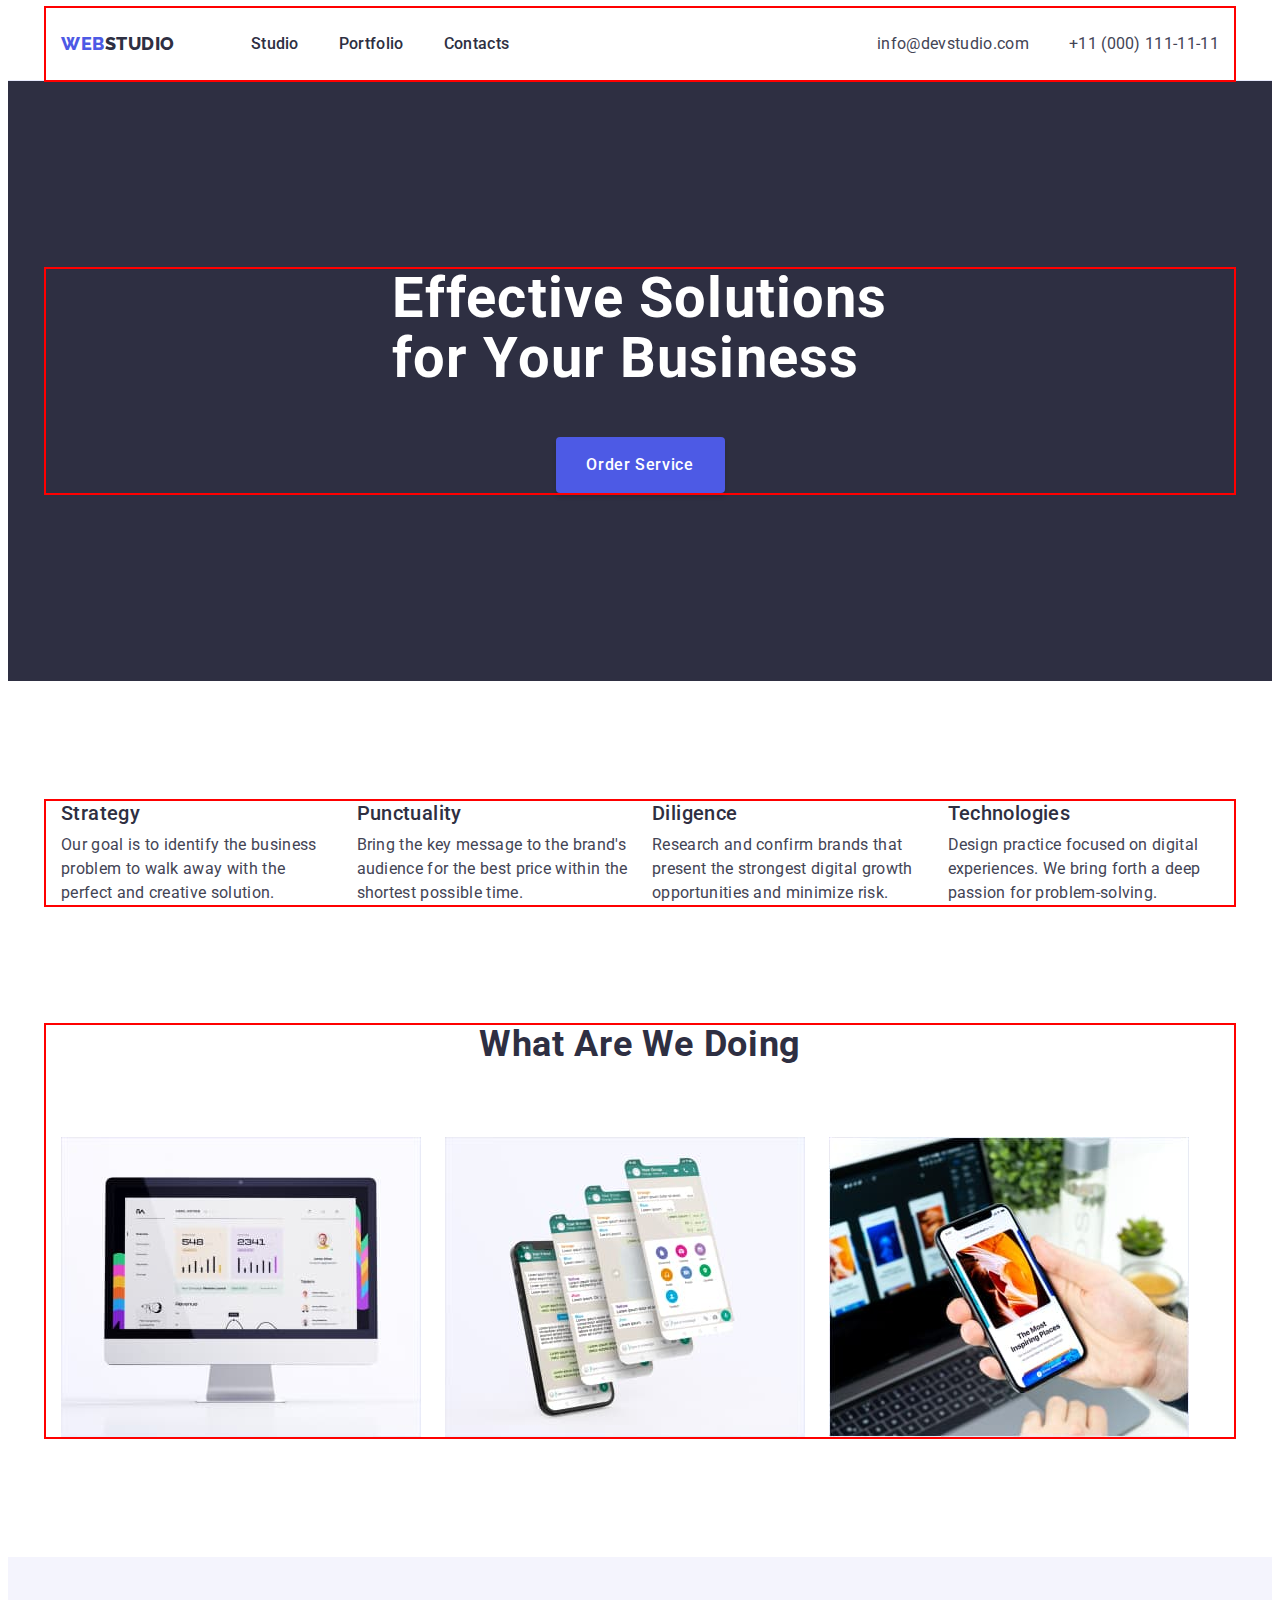
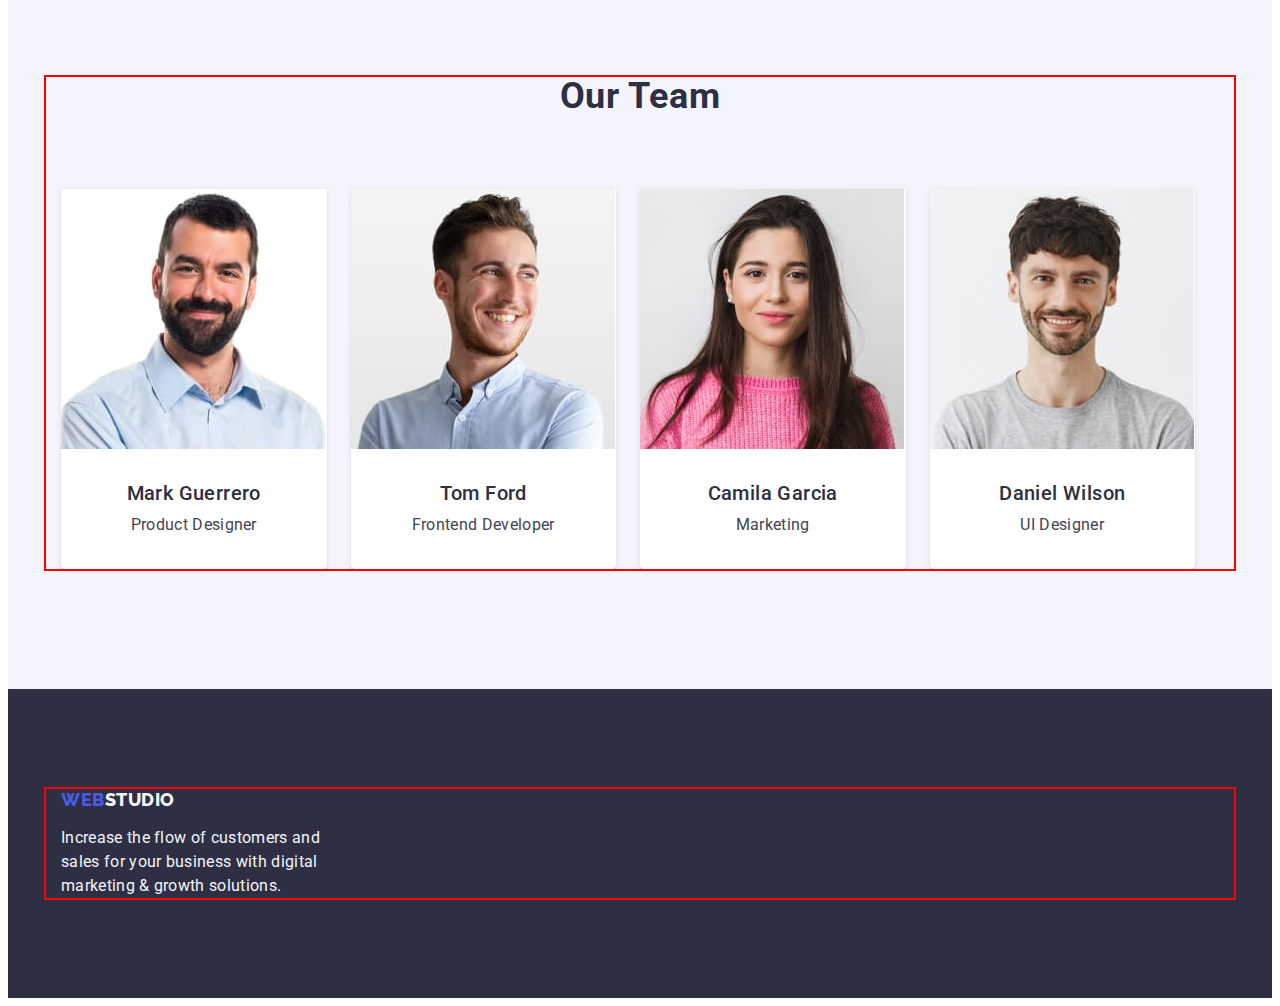
==== commit 4bc5d3d3: "fixed after mentior's feedback" ====
--- a/index.html
+++ b/index.html
@@ -26,7 +26,7 @@
   <body>
     <header class="header">
       <div class="container header-container">
-        <nav class="header-nav nav-container">
+        <nav class="nav-container">
           <a href="./index.html" class="logo link"
             >Web<span class="logo-secondary">Studio</span></a
           >
@@ -38,7 +38,7 @@
             <li><a class="link header-nav" href="">Contacts</a></li>
           </ul>
         </nav>
-        <address class="header-nav adress-container">
+        <address class="adress-container">
           <ul class="list sub-adress-container">
             <li>
               <a class="link address" href="mailto:info@devstudio.com"
--- a/css/styles.css
+++ b/css/styles.css
@@ -101,6 +101,9 @@
   letter-spacing: 0.03em;
   text-decoration: none;
   text-transform: uppercase;
+  /* margin-right: 76px; */
+}
+.header .logo {
   margin-right: 76px;
 }
 
@@ -118,8 +121,11 @@
   letter-spacing: 0.02em;
   color: var(--navy-blue);
   font-style: normal;
+  display: block;
   padding-top: 24px;
   padding-bottom: 24px;
+}
+.list-container {
 }
 
 .address {
@@ -197,7 +203,7 @@
   background-color: var(--cloud-color);
   color: var(--links-text-color);
   padding: 12px 24px 12px 24px;
-  border: var(--border-color);
+  border: 1px solid var(--border-color);
 }
 
 /* ----------GOALS 2--------- */
@@ -219,7 +225,7 @@
 }
 
 .goal-card {
-  width: calc((100%-72px) / 4);
+  width: calc((100% - 72px) / 4);
 }
 .goals-subtitle {
   font-weight: 500;
@@ -239,6 +245,7 @@
 }
 
 .pic-example {
+  width: calc((100% -48) / 3);
 }
 
 .examples-wrap {
@@ -299,6 +306,7 @@
   box-shadow: 0px 1px 6px rgba(46, 47, 66, 0.08),
     0px 1px 1px rgba(46, 47, 66, 0.16), 0px 2px 1px rgba(46, 47, 66, 0.08);
   border-radius: 0px 0px 4px 4px;
+  width: calc((100% - 96px) / 4);
 }
 
 .worker-name {
@@ -365,8 +373,8 @@
 
 .portf-examples {
   /* border: 1px solid #e7e9fc; */
-  display: inline-block;
-  padding-bottom: 32px;
+  /* display: inline-block; */
+  /* padding-bottom: 32px; */
   width: calc((100% - 48px) / 3);
 }
 
